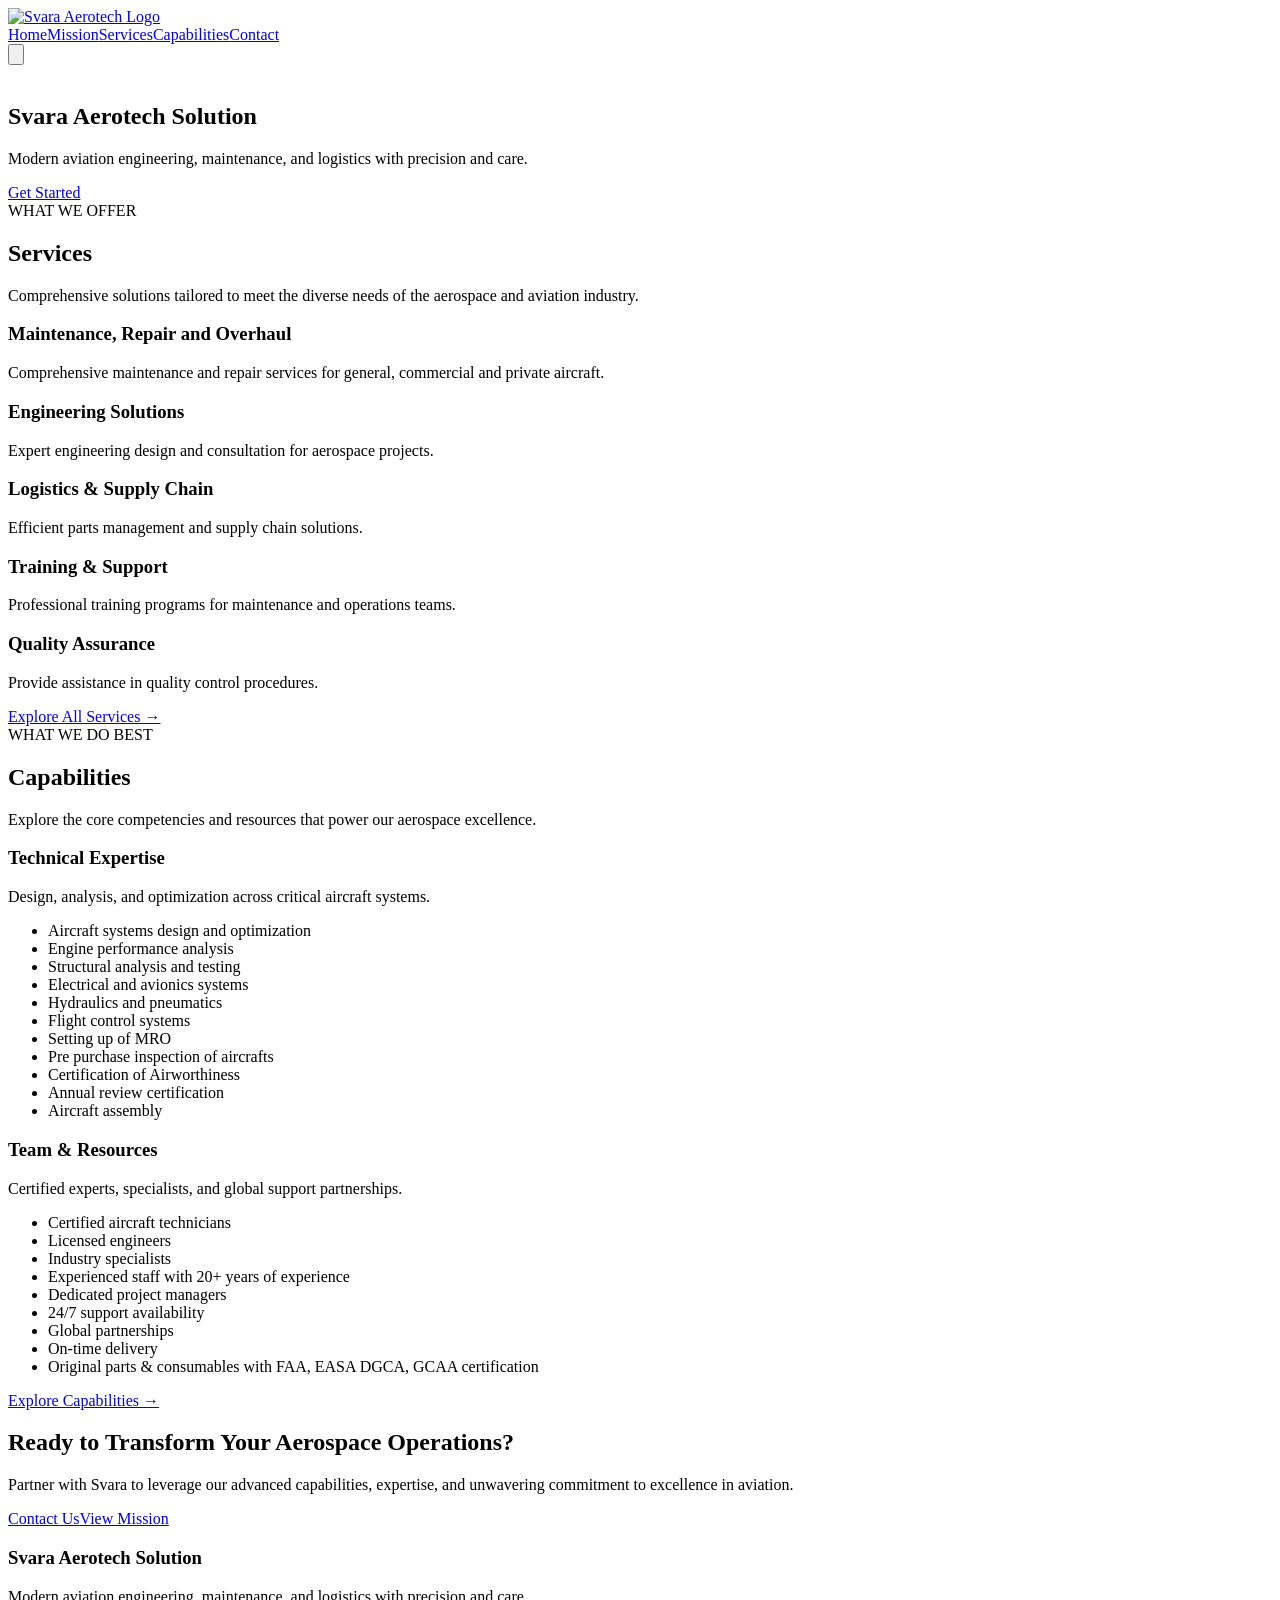
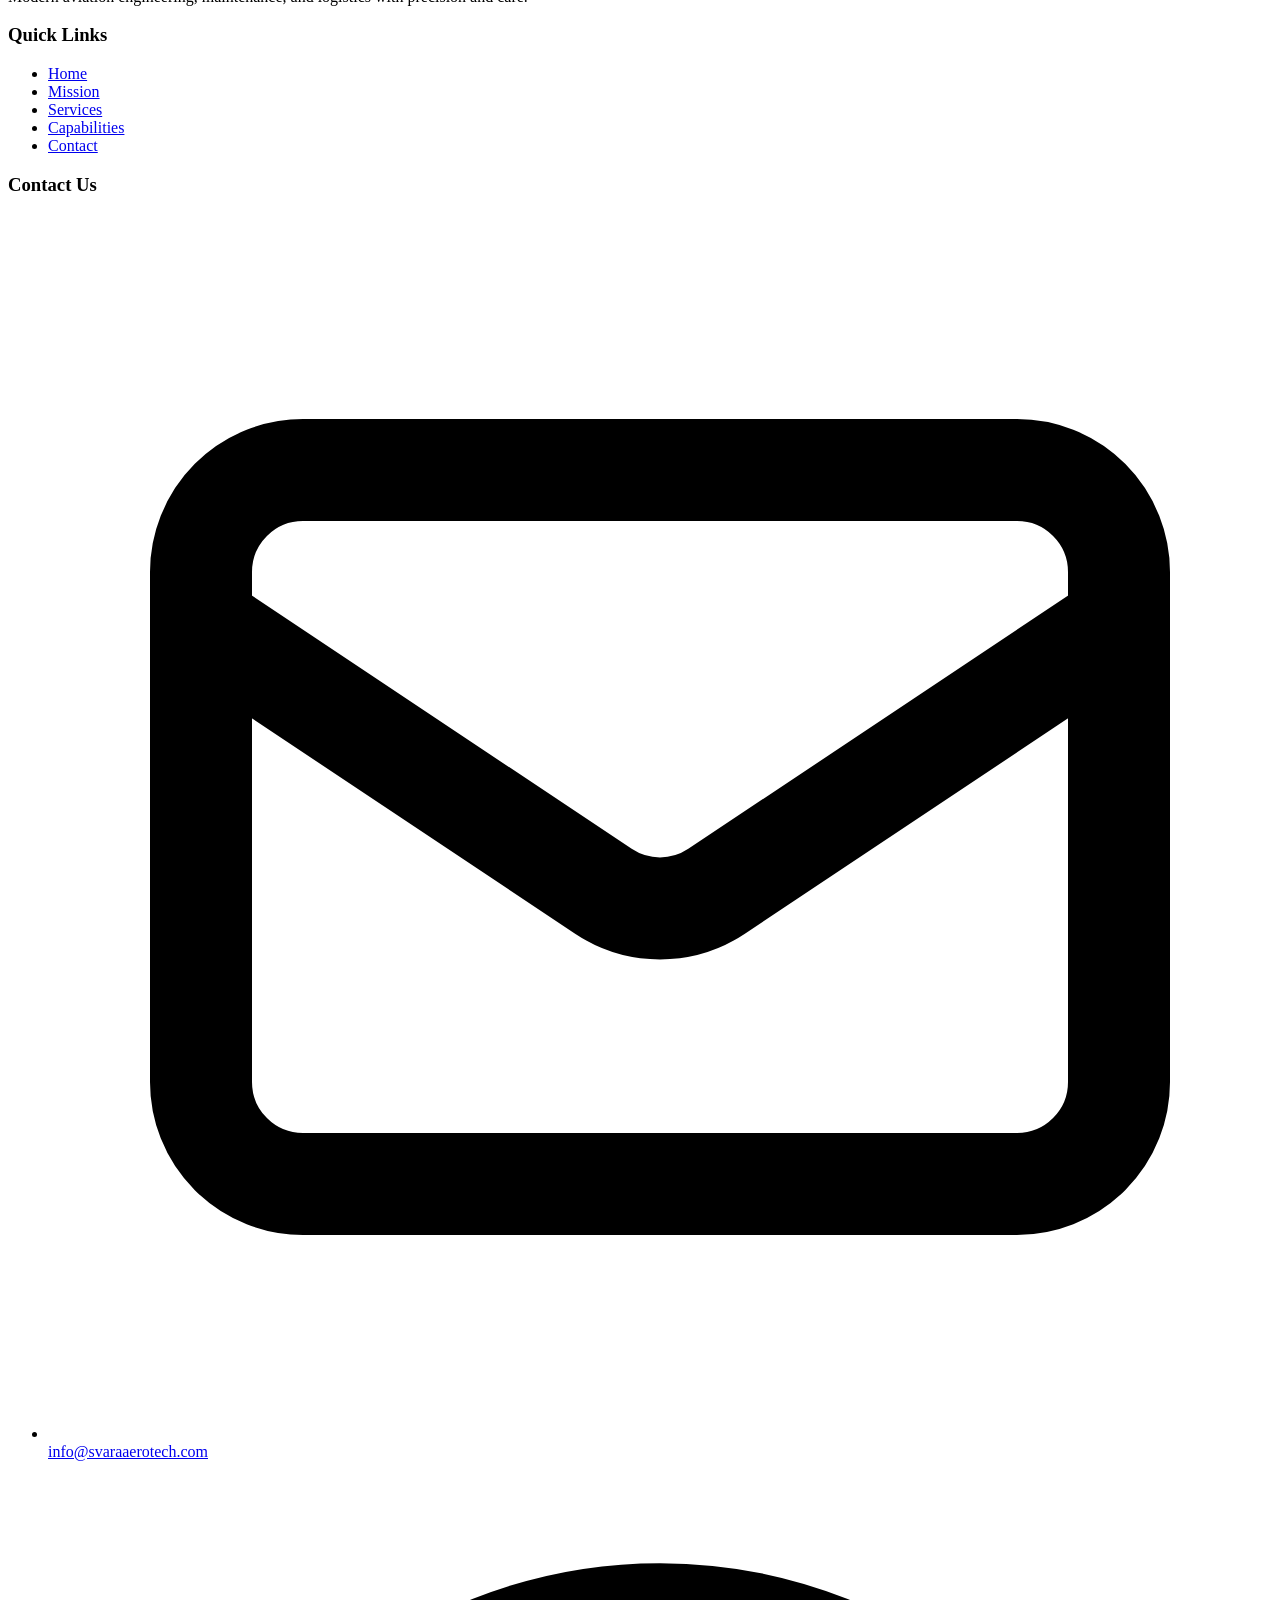
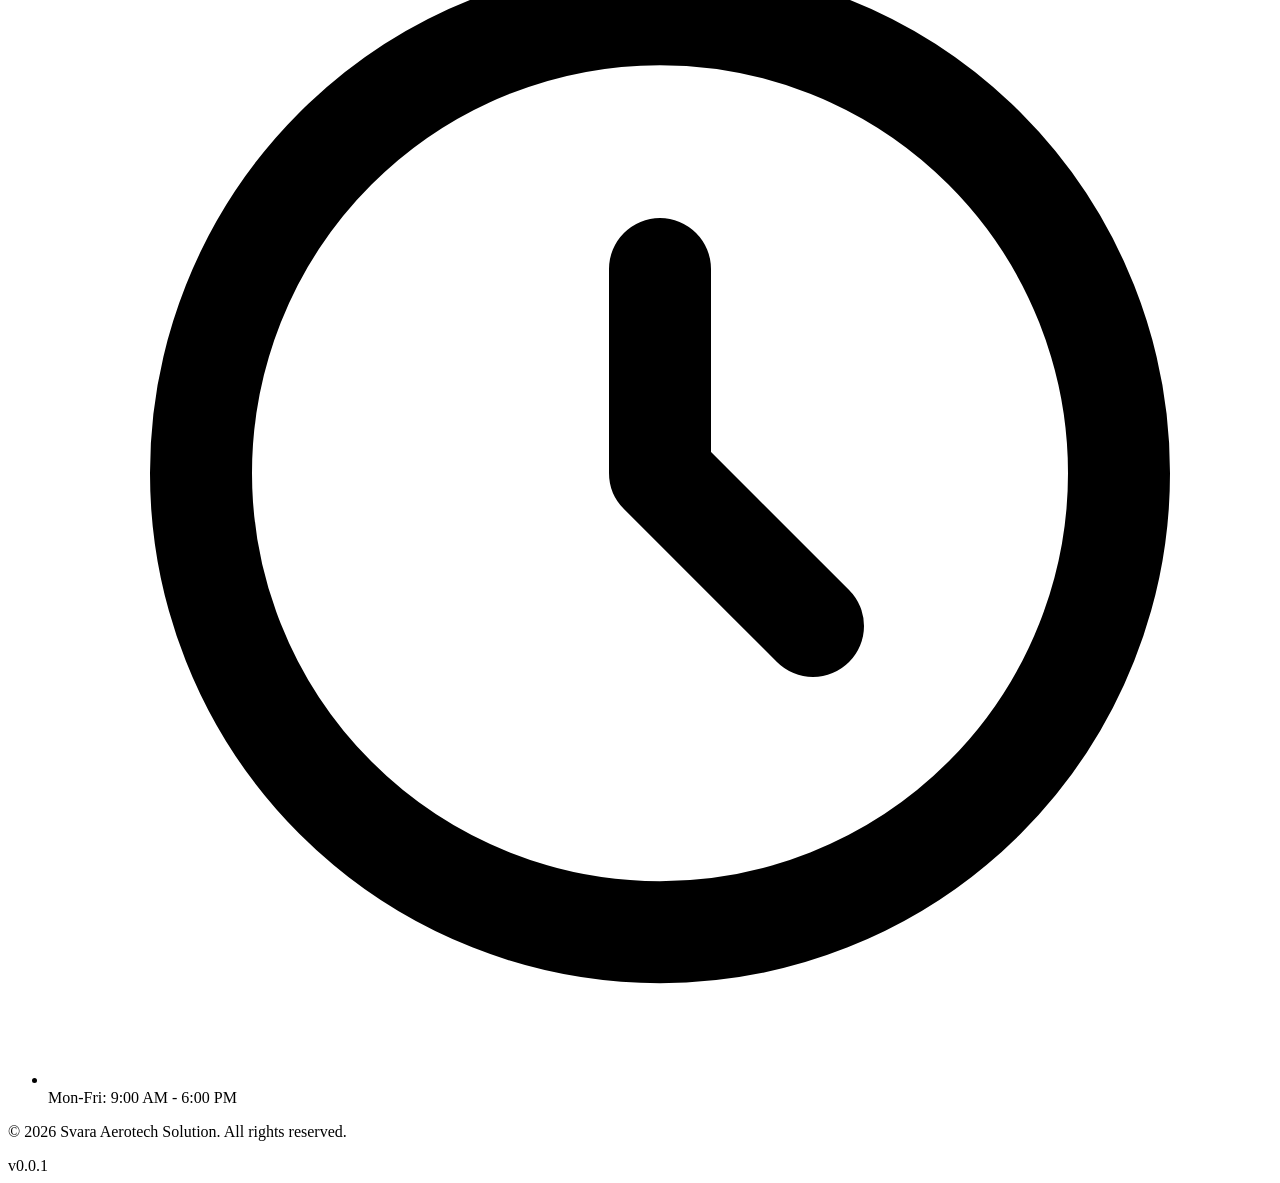
==== index.html @ 9a8b3980 "deploy: anks0801/svara_web@b630173461cbbb5c9ef8d00abec4040778bfcc1d" ====
<!DOCTYPE html><html lang="en"><head><meta charSet="utf-8"/><meta name="viewport" content="width=device-width"/><meta name="twitter:card" content="summary_large_image"/><meta name="twitter:site" content="@svaraaerotech"/><meta name="twitter:creator" content="@svaraaerotech"/><meta property="og:image" content="https://svaraaerotech.com/og-image.jpg"/><meta property="og:image:alt" content="Svara"/><meta property="og:image:type" content="image/jpeg"/><meta property="og:image:width" content="1200"/><meta property="og:image:height" content="630"/><meta property="og:locale" content="en_US"/><meta property="og:site_name" content="Svara"/><link rel="canonical" href="https://anks0801.github.io/svara_preview"/><script type="application/ld+json">{"@context":"https://schema.org","@type":"Organization","name":"Svara Aerotech Solution","url":"https://svaraaerotech.com","logo":"https://svaraaerotech.com/svara-logo.png","description":"Modern aviation engineering, maintenance, and logistics with precision and care.","contactPoint":{"@type":"ContactPoint","telephone":"+1-XXX-XXX-XXXX","contactType":"Customer Service","email":"info@svaraaerotech.com"},"sameAs":["https://twitter.com/svaraaerotech"]}</script><title>Home | Svara</title><meta name="robots" content="index,follow"/><meta name="description" content="Svara Aerotech Solution - Leading provider of aerospace engineering, aircraft maintenance, and aviation consulting services with cutting-edge technology and industry expertise."/><meta property="og:title" content="Svara Aerotech Solution - Aviation Excellence"/><meta property="og:description" content="Premier aerospace engineering, aircraft maintenance, and aviation consulting services"/><meta property="og:url" content="https://anks0801.github.io/svara_preview"/><meta property="og:type" content="website"/><meta name="next-head-count" content="21"/><link rel="preconnect" href="https://fonts.googleapis.com"/><link rel="preconnect" href="https://fonts.gstatic.com" crossorigin="anonymous"/><meta name="mobile-web-app-capable" content="yes"/><meta name="apple-mobile-web-app-capable" content="yes"/><meta name="apple-mobile-web-app-status-bar-style" content="black-translucent"/><meta name="apple-mobile-web-app-title" content="Svara"/><meta http-equiv="X-UA-Compatible" content="IE=edge"/><meta name="referrer" content="strict-origin-when-cross-origin"/><link rel="icon" href="/svara_preview/svara-logo.png"/><link rel="apple-touch-icon" href="/svara_preview/svara-logo.png"/><link rel="preload" href="/svara_preview/_next/static/css/666cf1e58572c8a7.css" as="style"/><link rel="stylesheet" href="/svara_preview/_next/static/css/666cf1e58572c8a7.css" data-n-g=""/><noscript data-n-css=""></noscript><script defer="" nomodule="" src="/svara_preview/_next/static/chunks/polyfills-42372ed130431b0a.js"></script><script src="/svara_preview/_next/static/chunks/webpack-31966f3ae7ce06c6.js" defer=""></script><script src="/svara_preview/_next/static/chunks/framework-64ad27b21261a9ce.js" defer=""></script><script src="/svara_preview/_next/static/chunks/main-b68f53b1f8dc319e.js" defer=""></script><script src="/svara_preview/_next/static/chunks/pages/_app-6527a69a99b6fabe.js" defer=""></script><script src="/svara_preview/_next/static/chunks/664-d254d21a6fe56bff.js" defer=""></script><script src="/svara_preview/_next/static/chunks/pages/index-7c98a8ae121b6920.js" defer=""></script><script src="/svara_preview/_next/static/q83NbOsnLfwP007P_vCr3/_buildManifest.js" defer=""></script><script src="/svara_preview/_next/static/q83NbOsnLfwP007P_vCr3/_ssgManifest.js" defer=""></script></head><body><div id="__next"><header class="bg-white shadow-md sticky top-0 z-50"><nav class="max-w-7xl mx-auto px-4 sm:px-6 lg:px-8"><div class="flex justify-between items-center h-16"><div class="flex-shrink-0 flex items-center gap-3"><a class="flex items-center gap-3 hover:opacity-80 transition" href="/svara_preview"><img src="/svara_preview/svara-logo.png" alt="Svara Aerotech Logo" class="h-16 w-24"/></a></div><div class="hidden md:flex space-x-8"><a class="text-gray-700 hover:text-blue-600 font-medium transition" href="/svara_preview">Home</a><a class="text-gray-700 hover:text-blue-600 font-medium transition" href="/svara_preview/mission">Mission</a><a class="text-gray-700 hover:text-blue-600 font-medium transition" href="/svara_preview/services">Services</a><a class="text-gray-700 hover:text-blue-600 font-medium transition" href="/svara_preview/capabilities">Capabilities</a><a class="text-gray-700 hover:text-blue-600 font-medium transition" href="/svara_preview/contact">Contact</a></div><div class="md:hidden"><button class="inline-flex items-center justify-center p-2 rounded-md text-gray-700 hover:text-blue-600 hover:bg-gray-100 focus:outline-none" aria-expanded="false" aria-label="Toggle menu"><svg class="h-6 w-6" xmlns="http://www.w3.org/2000/svg" fill="none" viewBox="0 0 24 24" stroke="currentColor"><path stroke-linecap="round" stroke-linejoin="round" stroke-width="2" d="M4 6h16M4 12h16M4 18h16"></path></svg></button></div></div></nav></header><main class="bg-white"><section class="relative flex items-center justify-center min-h-[56vh] md:min-h-[48vh] py-16 md:py-24 text-center px-6 bg-gradient-to-b from-blue-900 to-blue-800" aria-label="Welcome to Svara"><div class="absolute inset-0 pointer-events-none"><img src="/svara_preview/airplane-with-wings-engine.jpg" alt="" aria-hidden="true" class="w-full h-full object-cover opacity-8"/><div class="absolute inset-0 bg-gradient-to-b from-blue-900/70 to-blue-800/60"></div></div><div class="relative z-10 max-w-4xl px-4"><h1 class="mt-6 text-4xl sm:text-5xl md:text-6xl font-extrabold text-white leading-tight">Svara Aerotech Solution</h1><p class="mt-4 text-base sm:text-lg md:text-xl text-blue-100/90 max-w-4xl mx-auto">Modern aviation engineering, maintenance, and logistics with precision and care.</p><div class="mt-8"><a class="inline-block bg-white text-blue-600 px-8 py-4 rounded-lg font-bold text-lg hover:bg-blue-50 transition duration-300 shadow-xl hover:shadow-2xl transform hover:scale-105" href="/svara_preview/contact">Get Started</a></div></div></section><section class="py-24 md:py-32 bg-white relative overflow-hidden"><div class="max-w-7xl mx-auto px-4 sm:px-6 lg:px-8"><div class="mb-16 text-center"><div class="inline-block mb-4"><span class="px-4 py-2 bg-blue-500/10 border border-blue-400/30 rounded-full text-blue-700 text-sm font-semibold">WHAT WE OFFER</span></div><h2 class="text-4xl md:text-6xl font-black text-slate-900 mb-6">Services</h2><div class="w-20 h-1 bg-gradient-to-r from-blue-400 to-blue-500 rounded-full mx-auto"></div><p class="text-lg text-slate-600 max-w-3xl mt-6 mx-auto">Comprehensive solutions tailored to meet the diverse needs of the aerospace and aviation industry.</p></div><div class="grid grid-cols-1 md:grid-cols-2 lg:grid-cols-3 gap-6"><div class="relative overflow-hidden rounded-xl border border-blue-100 bg-white shadow-sm hover:shadow-lg hover:border-blue-300 hover:scale-[1.02] transition-all duration-300 p-6"><h3 class="text-xl font-bold text-slate-900 mb-3">Maintenance, Repair and Overhaul</h3><p class="text-slate-700 mb-4">Comprehensive maintenance and repair services for general, commercial and private aircraft.</p></div><div class="relative overflow-hidden rounded-xl border border-blue-100 bg-white shadow-sm hover:shadow-lg hover:border-blue-300 hover:scale-[1.02] transition-all duration-300 p-6"><h3 class="text-xl font-bold text-slate-900 mb-3">Engineering Solutions</h3><p class="text-slate-700 mb-4">Expert engineering design and consultation for aerospace projects.</p></div><div class="relative overflow-hidden rounded-xl border border-blue-100 bg-white shadow-sm hover:shadow-lg hover:border-blue-300 hover:scale-[1.02] transition-all duration-300 p-6"><h3 class="text-xl font-bold text-slate-900 mb-3">Logistics &amp; Supply Chain</h3><p class="text-slate-700 mb-4">Efficient parts management and supply chain solutions.</p></div><div class="relative overflow-hidden rounded-xl border border-blue-100 bg-white shadow-sm hover:shadow-lg hover:border-blue-300 hover:scale-[1.02] transition-all duration-300 p-6"><h3 class="text-xl font-bold text-slate-900 mb-3">Training &amp; Support</h3><p class="text-slate-700 mb-4">Professional training programs for maintenance and operations teams.</p></div><div class="relative overflow-hidden rounded-xl border border-blue-100 bg-white shadow-sm hover:shadow-lg hover:border-blue-300 hover:scale-[1.02] transition-all duration-300 p-6"><h3 class="text-xl font-bold text-slate-900 mb-3">Quality Assurance</h3><p class="text-slate-700 mb-4">Provide assistance in quality control procedures.</p></div></div><div class="text-center mt-16"><a class="inline-flex items-center px-8 py-4 bg-gradient-to-r from-blue-500 to-blue-600 text-white font-bold rounded-lg hover:from-blue-600 hover:to-blue-700 transition duration-300 shadow-lg hover:shadow-blue-500/20" href="/svara_preview/services">Explore All Services →</a></div></div></section><section class="py-24 md:py-32 bg-gray-50 relative overflow-hidden"><div class="max-w-7xl mx-auto px-4 sm:px-6 lg:px-8"><div class="mb-16 text-center"><div class="inline-block mb-4"><span class="px-4 py-2 bg-blue-500/10 border border-blue-400/30 rounded-full text-blue-700 text-sm font-semibold">WHAT WE DO BEST</span></div><h2 class="text-4xl md:text-6xl font-black text-slate-900 mb-6">Capabilities</h2><div class="w-20 h-1 bg-gradient-to-r from-blue-400 to-blue-500 rounded-full mx-auto"></div><p class="text-lg text-slate-600 max-w-3xl mt-6 mx-auto">Explore the core competencies and resources that power our aerospace excellence.</p></div><div class="grid grid-cols-1 md:grid-cols-2 gap-6"><div class="relative overflow-hidden rounded-xl border border-blue-100 bg-white shadow-sm hover:shadow-lg hover:border-blue-300 hover:scale-[1.02] transition-all duration-300 p-6"><div class="flex items-center mb-4"><div><h3 class="text-xl font-bold text-slate-900">Technical Expertise</h3><p class="text-slate-600 text-sm mt-1">Design, analysis, and optimization across critical aircraft systems.</p></div></div><ul class="space-y-2"><li class="flex items-start gap-2 text-slate-600"><span class="mt-1 inline-block w-2.5 h-2.5 bg-blue-600 rounded-full flex-shrink-0"></span><span>Aircraft systems design and optimization</span></li><li class="flex items-start gap-2 text-slate-600"><span class="mt-1 inline-block w-2.5 h-2.5 bg-blue-600 rounded-full flex-shrink-0"></span><span>Engine performance analysis</span></li><li class="flex items-start gap-2 text-slate-600"><span class="mt-1 inline-block w-2.5 h-2.5 bg-blue-600 rounded-full flex-shrink-0"></span><span>Structural analysis and testing</span></li><li class="flex items-start gap-2 text-slate-600"><span class="mt-1 inline-block w-2.5 h-2.5 bg-blue-600 rounded-full flex-shrink-0"></span><span>Electrical and avionics systems</span></li><li class="flex items-start gap-2 text-slate-600"><span class="mt-1 inline-block w-2.5 h-2.5 bg-blue-600 rounded-full flex-shrink-0"></span><span>Hydraulics and pneumatics</span></li><li class="flex items-start gap-2 text-slate-600"><span class="mt-1 inline-block w-2.5 h-2.5 bg-blue-600 rounded-full flex-shrink-0"></span><span>Flight control systems</span></li><li class="flex items-start gap-2 text-slate-600"><span class="mt-1 inline-block w-2.5 h-2.5 bg-blue-600 rounded-full flex-shrink-0"></span><span>Setting up of MRO</span></li><li class="flex items-start gap-2 text-slate-600"><span class="mt-1 inline-block w-2.5 h-2.5 bg-blue-600 rounded-full flex-shrink-0"></span><span>Pre purchase inspection of aircrafts</span></li><li class="flex items-start gap-2 text-slate-600"><span class="mt-1 inline-block w-2.5 h-2.5 bg-blue-600 rounded-full flex-shrink-0"></span><span>Certification of Airworthiness</span></li><li class="flex items-start gap-2 text-slate-600"><span class="mt-1 inline-block w-2.5 h-2.5 bg-blue-600 rounded-full flex-shrink-0"></span><span>Annual review certification</span></li><li class="flex items-start gap-2 text-slate-600"><span class="mt-1 inline-block w-2.5 h-2.5 bg-blue-600 rounded-full flex-shrink-0"></span><span>Aircraft assembly</span></li></ul></div><div class="relative overflow-hidden rounded-xl border border-blue-100 bg-white shadow-sm hover:shadow-lg hover:border-blue-300 hover:scale-[1.02] transition-all duration-300 p-6"><div class="flex items-center mb-4"><div><h3 class="text-xl font-bold text-slate-900">Team &amp; Resources</h3><p class="text-slate-600 text-sm mt-1">Certified experts, specialists, and global support partnerships.</p></div></div><ul class="space-y-2"><li class="flex items-start gap-2 text-slate-600"><span class="mt-1 inline-block w-2.5 h-2.5 bg-blue-600 rounded-full flex-shrink-0"></span><span>Certified aircraft technicians</span></li><li class="flex items-start gap-2 text-slate-600"><span class="mt-1 inline-block w-2.5 h-2.5 bg-blue-600 rounded-full flex-shrink-0"></span><span>Licensed engineers</span></li><li class="flex items-start gap-2 text-slate-600"><span class="mt-1 inline-block w-2.5 h-2.5 bg-blue-600 rounded-full flex-shrink-0"></span><span>Industry specialists</span></li><li class="flex items-start gap-2 text-slate-600"><span class="mt-1 inline-block w-2.5 h-2.5 bg-blue-600 rounded-full flex-shrink-0"></span><span>Experienced staff with 20+ years of experience</span></li><li class="flex items-start gap-2 text-slate-600"><span class="mt-1 inline-block w-2.5 h-2.5 bg-blue-600 rounded-full flex-shrink-0"></span><span>Dedicated project managers</span></li><li class="flex items-start gap-2 text-slate-600"><span class="mt-1 inline-block w-2.5 h-2.5 bg-blue-600 rounded-full flex-shrink-0"></span><span>24/7 support availability</span></li><li class="flex items-start gap-2 text-slate-600"><span class="mt-1 inline-block w-2.5 h-2.5 bg-blue-600 rounded-full flex-shrink-0"></span><span>Global partnerships</span></li><li class="flex items-start gap-2 text-slate-600"><span class="mt-1 inline-block w-2.5 h-2.5 bg-blue-600 rounded-full flex-shrink-0"></span><span>On-time delivery</span></li><li class="flex items-start gap-2 text-slate-600"><span class="mt-1 inline-block w-2.5 h-2.5 bg-blue-600 rounded-full flex-shrink-0"></span><span>Original parts &amp; consumables with FAA, EASA DGCA, GCAA certification</span></li></ul></div></div><div class="text-center mt-16"><a class="inline-flex items-center px-8 py-4 bg-gradient-to-r from-blue-500 to-blue-600 text-white font-bold rounded-lg hover:from-blue-600 hover:to-blue-700 transition duration-300 shadow-lg hover:shadow-blue-500/20" href="/svara_preview/capabilities">Explore Capabilities →</a></div></div></section><section class="py-20 md:py-28 relative overflow-hidden bg-gradient-to-r from-blue-500 via-blue-400 to-blue-600"><div class="absolute inset-0 opacity-10"><div class="absolute top-0 left-0 w-96 h-96 bg-white rounded-full blur-3xl"></div><div class="absolute bottom-0 right-0 w-96 h-96 bg-white rounded-full blur-3xl"></div></div><div class="max-w-5xl mx-auto px-4 sm:px-6 lg:px-8 text-center relative z-10"><h2 class="text-4xl md:text-6xl font-black text-white mb-6">Ready to Transform Your Aerospace Operations?</h2><p class="text-lg md:text-xl text-white/95 mb-12 max-w-3xl mx-auto leading-relaxed">Partner with Svara to leverage our advanced capabilities, expertise, and unwavering commitment to excellence in aviation.</p><div class="flex flex-col sm:flex-row gap-4 justify-center"><a class="inline-block bg-white text-blue-600 px-8 py-4 rounded-lg font-bold text-lg hover:bg-gray-50 transition duration-300 shadow-xl" href="/svara_preview/contact">Contact Us</a><a class="inline-block border-2 border-white text-white px-8 py-4 rounded-lg font-bold text-lg hover:bg-white/10 transition duration-300" href="/svara_preview/mission">View Mission</a></div></div></section></main><footer class="bg-gray-900 text-white"><div class="max-w-7xl mx-auto px-4 sm:px-6 lg:px-8 py-12"><div class="grid grid-cols-1 md:grid-cols-3 gap-8 mb-8"><div><h3 class="text-lg font-bold mb-4">Svara Aerotech Solution</h3><p class="text-gray-400 text-sm mb-4">Modern aviation engineering, maintenance, and logistics with precision and care.</p></div><div><h3 class="text-lg font-bold mb-4">Quick Links</h3><ul class="space-y-2"><li><a class="text-gray-400 hover:text-white transition text-sm" href="/svara_preview">Home</a></li><li><a class="text-gray-400 hover:text-white transition text-sm" href="/svara_preview/mission">Mission</a></li><li><a class="text-gray-400 hover:text-white transition text-sm" href="/svara_preview/services">Services</a></li><li><a class="text-gray-400 hover:text-white transition text-sm" href="/svara_preview/capabilities">Capabilities</a></li><li><a class="text-gray-400 hover:text-white transition text-sm" href="/svara_preview/contact">Contact</a></li></ul></div><div><h3 class="text-lg font-bold mb-4">Contact Us</h3><ul class="space-y-3"><li class="flex items-start gap-2"><svg class="w-5 h-5 text-blue-400 flex-shrink-0 mt-0.5" fill="none" stroke="currentColor" viewBox="0 0 24 24"><path stroke-linecap="round" stroke-linejoin="round" stroke-width="2" d="M3 8l7.89 5.26a2 2 0 002.22 0L21 8M5 19h14a2 2 0 002-2V7a2 2 0 00-2-2H5a2 2 0 00-2 2v10a2 2 0 002 2z"></path></svg><a href="mailto:info@svaraaerotech.com" class="text-gray-400 hover:text-white transition text-sm">info@svaraaerotech.com</a></li><li class="flex items-start gap-2"><svg class="w-5 h-5 text-blue-400 flex-shrink-0 mt-0.5" fill="none" stroke="currentColor" viewBox="0 0 24 24"><path stroke-linecap="round" stroke-linejoin="round" stroke-width="2" d="M12 8v4l3 3m6-3a9 9 0 11-18 0 9 9 0 0118 0z"></path></svg><span class="text-gray-400 text-sm">Mon-Fri: 9:00 AM - 6:00 PM</span></li></ul></div></div><div class="border-t border-gray-800 pt-8"><div class="flex flex-col md:flex-row justify-between items-center text-gray-400 text-sm"><div></div> <p>© <!-- -->2026<!-- --> Svara Aerotech Solution. All rights reserved.</p><span class="mt-2 md:mt-0 text-xs">v0.0.1</span></div></div></div></footer></div><script id="__NEXT_DATA__" type="application/json">{"props":{"pageProps":{}},"page":"/","query":{},"buildId":"q83NbOsnLfwP007P_vCr3","assetPrefix":"/svara_preview","nextExport":true,"autoExport":true,"isFallback":false,"scriptLoader":[]}</script></body></html>
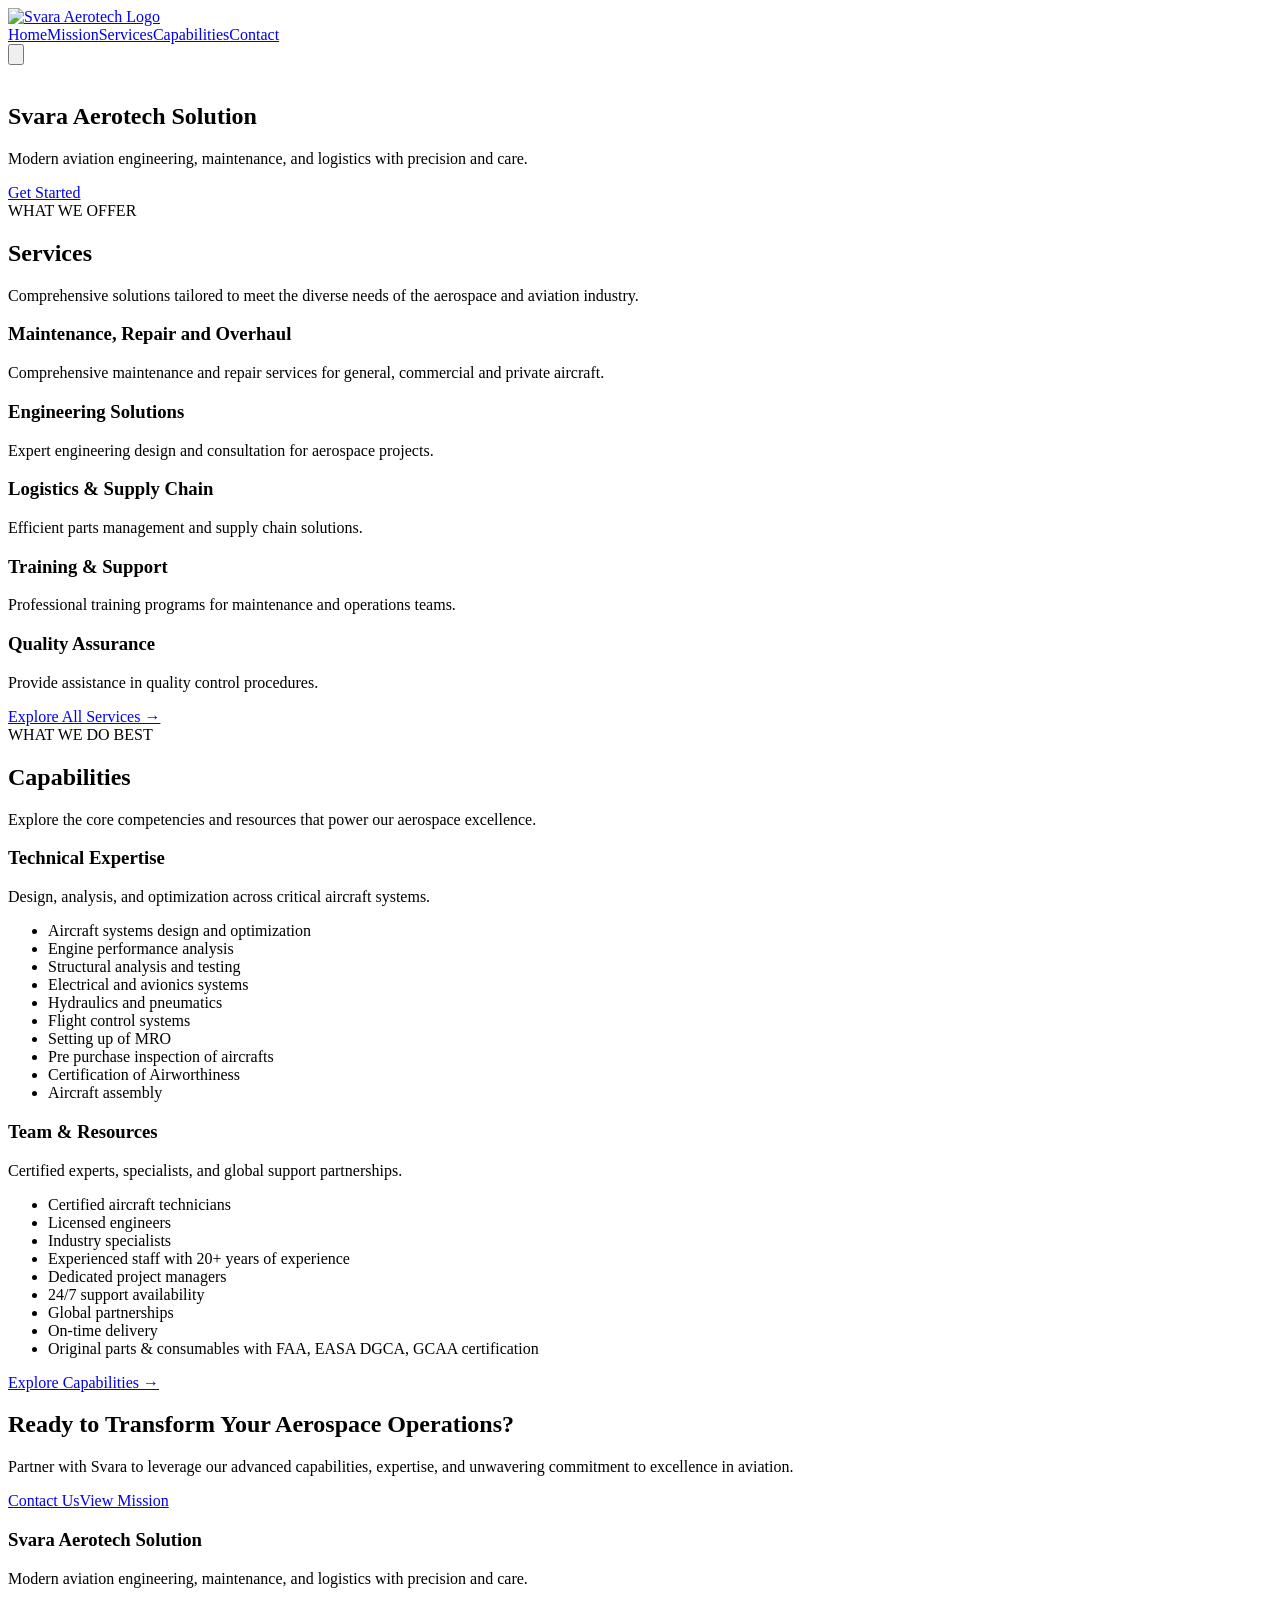
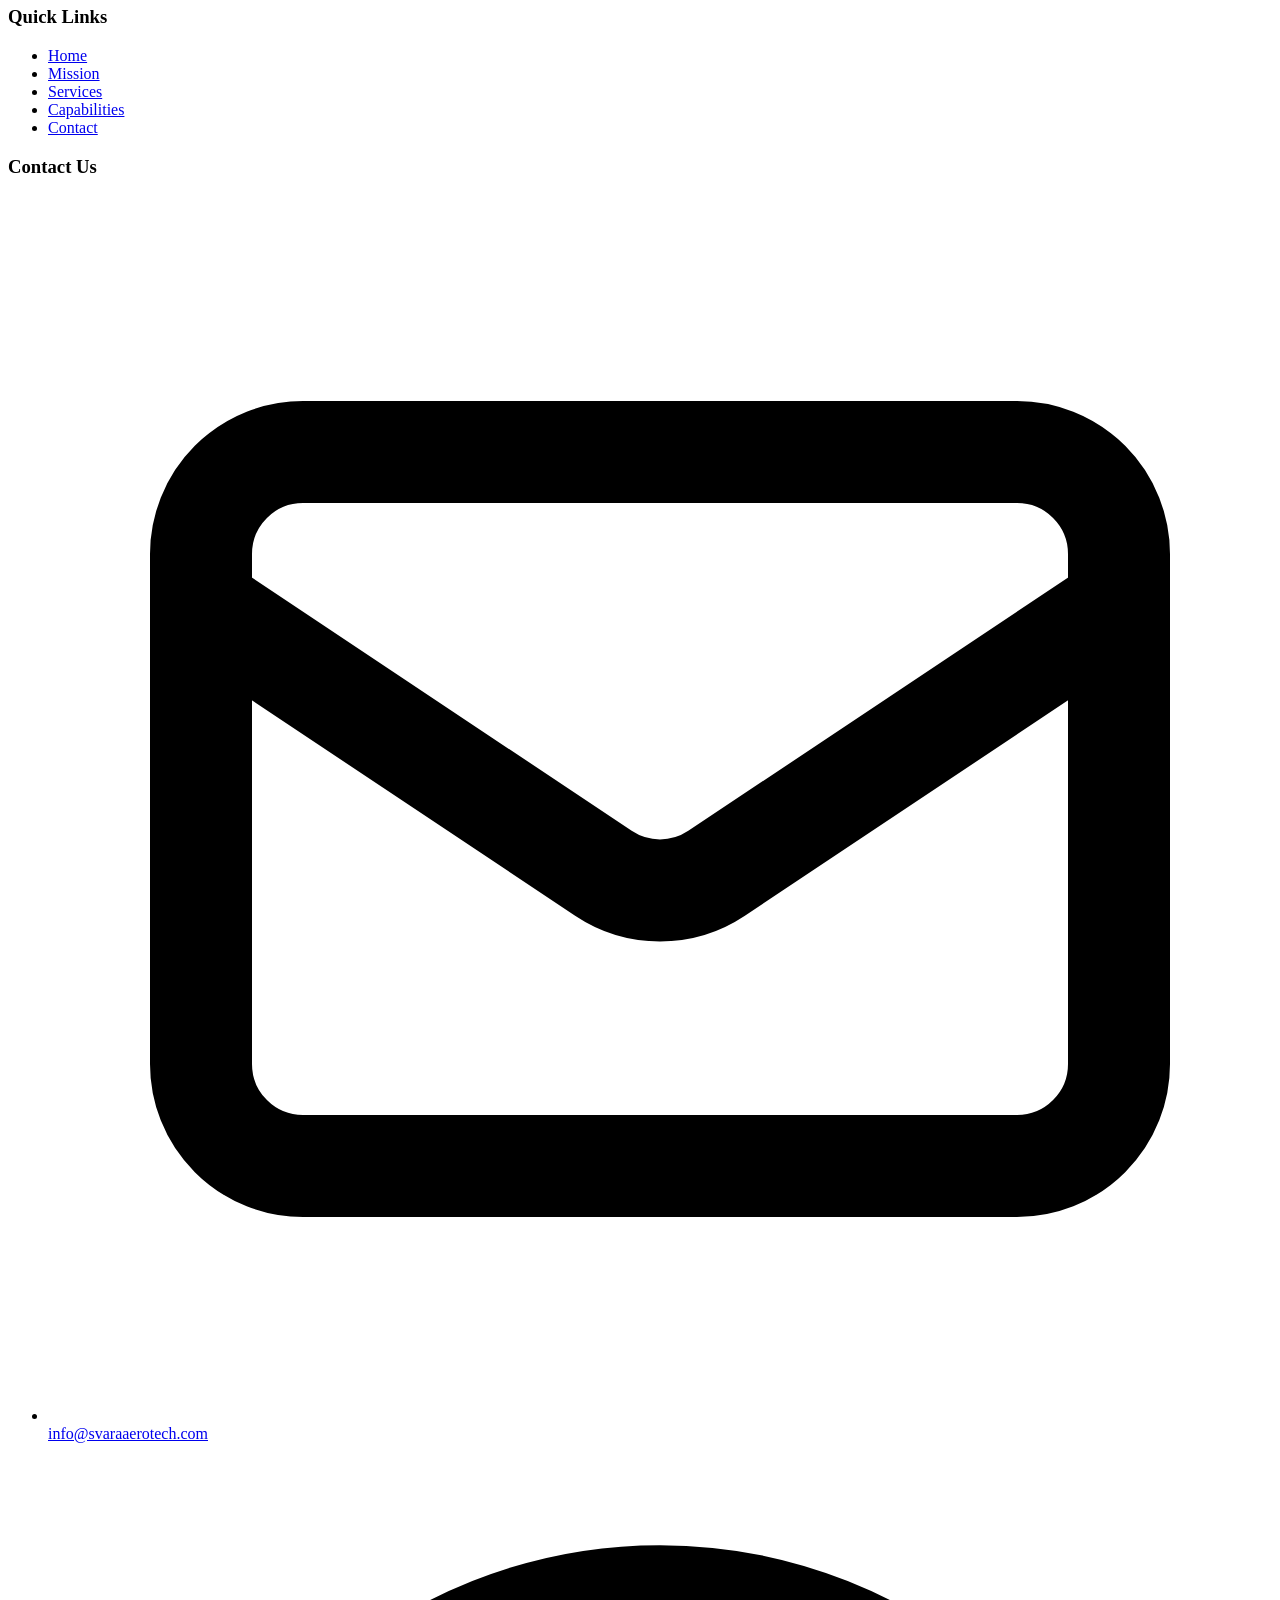
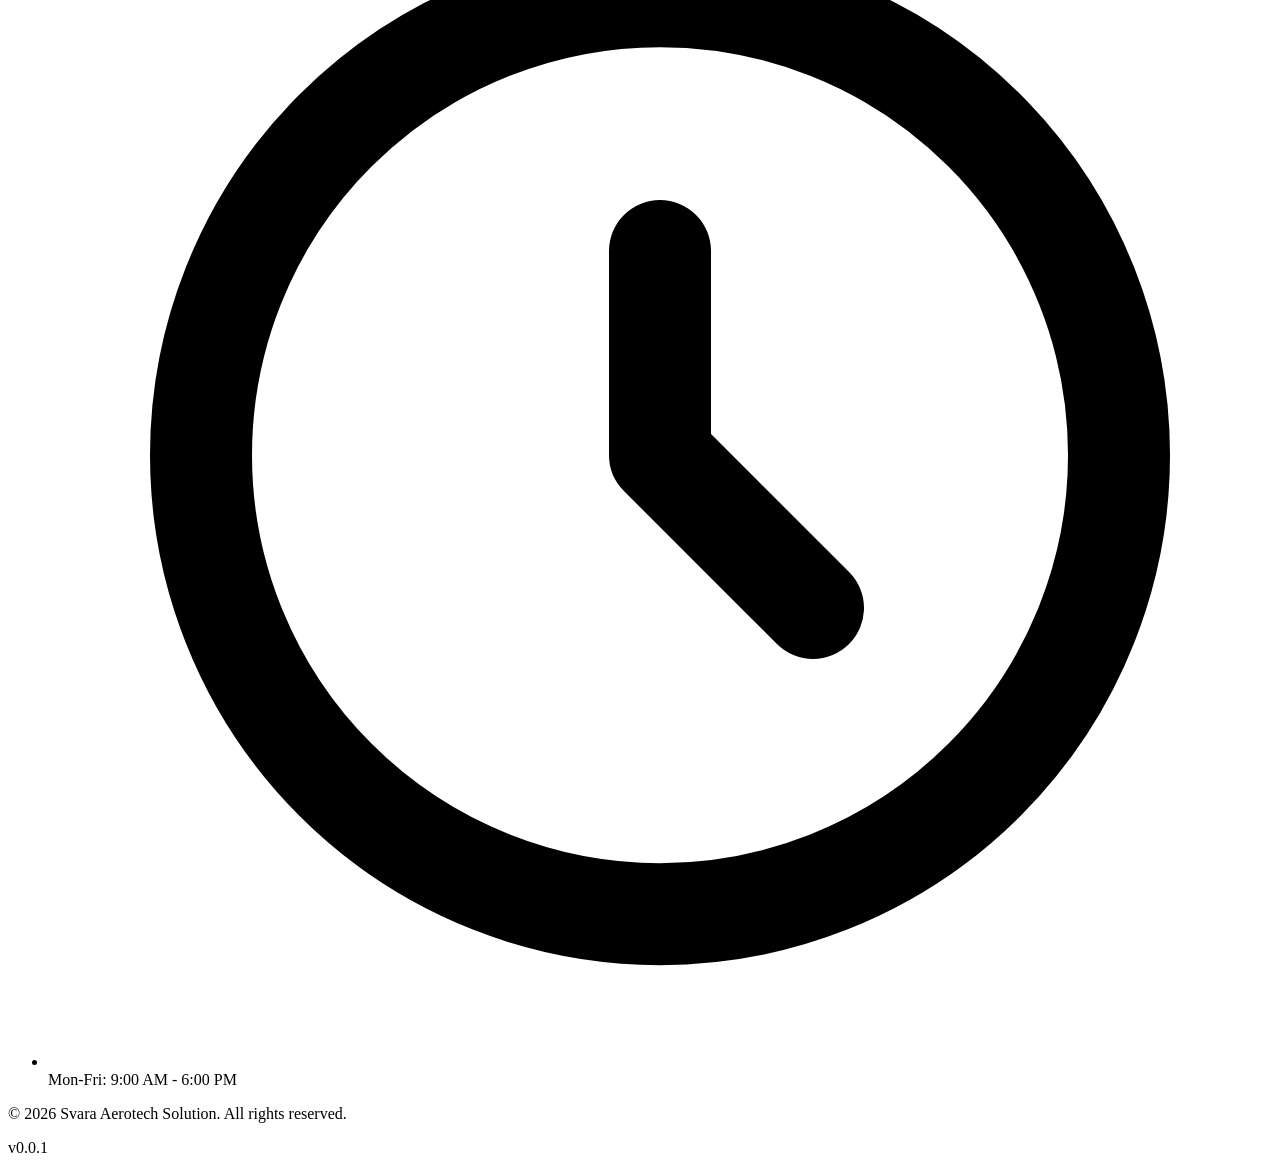
==== commit 71e65ef2: "deploy: anks0801/svara_web@0c5c0bcf2ba0507c77deafae8dd194d1e5f0b0ed" ====
--- a/index.html
+++ b/index.html
@@ -1 +1 @@
-<!DOCTYPE html><html lang="en"><head><meta charSet="utf-8"/><meta name="viewport" content="width=device-width"/><meta name="twitter:card" content="summary_large_image"/><meta name="twitter:site" content="@svaraaerotech"/><meta name="twitter:creator" content="@svaraaerotech"/><meta property="og:image" content="https://svaraaerotech.com/og-image.jpg"/><meta property="og:image:alt" content="Svara"/><meta property="og:image:type" content="image/jpeg"/><meta property="og:image:width" content="1200"/><meta property="og:image:height" content="630"/><meta property="og:locale" content="en_US"/><meta property="og:site_name" content="Svara"/><link rel="canonical" href="https://anks0801.github.io/svara_preview"/><script type="application/ld+json">{"@context":"https://schema.org","@type":"Organization","name":"Svara Aerotech Solution","url":"https://svaraaerotech.com","logo":"https://svaraaerotech.com/svara-logo.png","description":"Modern aviation engineering, maintenance, and logistics with precision and care.","contactPoint":{"@type":"ContactPoint","telephone":"+1-XXX-XXX-XXXX","contactType":"Customer Service","email":"info@svaraaerotech.com"},"sameAs":["https://twitter.com/svaraaerotech"]}</script><title>Home | Svara</title><meta name="robots" content="index,follow"/><meta name="description" content="Svara Aerotech Solution - Leading provider of aerospace engineering, aircraft maintenance, and aviation consulting services with cutting-edge technology and industry expertise."/><meta property="og:title" content="Svara Aerotech Solution - Aviation Excellence"/><meta property="og:description" content="Premier aerospace engineering, aircraft maintenance, and aviation consulting services"/><meta property="og:url" content="https://anks0801.github.io/svara_preview"/><meta property="og:type" content="website"/><meta name="next-head-count" content="21"/><link rel="preconnect" href="https://fonts.googleapis.com"/><link rel="preconnect" href="https://fonts.gstatic.com" crossorigin="anonymous"/><meta name="mobile-web-app-capable" content="yes"/><meta name="apple-mobile-web-app-capable" content="yes"/><meta name="apple-mobile-web-app-status-bar-style" content="black-translucent"/><meta name="apple-mobile-web-app-title" content="Svara"/><meta http-equiv="X-UA-Compatible" content="IE=edge"/><meta name="referrer" content="strict-origin-when-cross-origin"/><link rel="icon" href="/svara_preview/svara-logo.png"/><link rel="apple-touch-icon" href="/svara_preview/svara-logo.png"/><link rel="preload" href="/svara_preview/_next/static/css/666cf1e58572c8a7.css" as="style"/><link rel="stylesheet" href="/svara_preview/_next/static/css/666cf1e58572c8a7.css" data-n-g=""/><noscript data-n-css=""></noscript><script defer="" nomodule="" src="/svara_preview/_next/static/chunks/polyfills-42372ed130431b0a.js"></script><script src="/svara_preview/_next/static/chunks/webpack-31966f3ae7ce06c6.js" defer=""></script><script src="/svara_preview/_next/static/chunks/framework-64ad27b21261a9ce.js" defer=""></script><script src="/svara_preview/_next/static/chunks/main-b68f53b1f8dc319e.js" defer=""></script><script src="/svara_preview/_next/static/chunks/pages/_app-6527a69a99b6fabe.js" defer=""></script><script src="/svara_preview/_next/static/chunks/664-d254d21a6fe56bff.js" defer=""></script><script src="/svara_preview/_next/static/chunks/pages/index-7c98a8ae121b6920.js" defer=""></script><script src="/svara_preview/_next/static/q83NbOsnLfwP007P_vCr3/_buildManifest.js" defer=""></script><script src="/svara_preview/_next/static/q83NbOsnLfwP007P_vCr3/_ssgManifest.js" defer=""></script></head><body><div id="__next"><header class="bg-white shadow-md sticky top-0 z-50"><nav class="max-w-7xl mx-auto px-4 sm:px-6 lg:px-8"><div class="flex justify-between items-center h-16"><div class="flex-shrink-0 flex items-center gap-3"><a class="flex items-center gap-3 hover:opacity-80 transition" href="/svara_preview"><img src="/svara_preview/svara-logo.png" alt="Svara Aerotech Logo" class="h-16 w-24"/></a></div><div class="hidden md:flex space-x-8"><a class="text-gray-700 hover:text-blue-600 font-medium transition" href="/svara_preview">Home</a><a class="text-gray-700 hover:text-blue-600 font-medium transition" href="/svara_preview/mission">Mission</a><a class="text-gray-700 hover:text-blue-600 font-medium transition" href="/svara_preview/services">Services</a><a class="text-gray-700 hover:text-blue-600 font-medium transition" href="/svara_preview/capabilities">Capabilities</a><a class="text-gray-700 hover:text-blue-600 font-medium transition" href="/svara_preview/contact">Contact</a></div><div class="md:hidden"><button class="inline-flex items-center justify-center p-2 rounded-md text-gray-700 hover:text-blue-600 hover:bg-gray-100 focus:outline-none" aria-expanded="false" aria-label="Toggle menu"><svg class="h-6 w-6" xmlns="http://www.w3.org/2000/svg" fill="none" viewBox="0 0 24 24" stroke="currentColor"><path stroke-linecap="round" stroke-linejoin="round" stroke-width="2" d="M4 6h16M4 12h16M4 18h16"></path></svg></button></div></div></nav></header><main class="bg-white"><section class="relative flex items-center justify-center min-h-[56vh] md:min-h-[48vh] py-16 md:py-24 text-center px-6 bg-gradient-to-b from-blue-900 to-blue-800" aria-label="Welcome to Svara"><div class="absolute inset-0 pointer-events-none"><img src="/svara_preview/airplane-with-wings-engine.jpg" alt="" aria-hidden="true" class="w-full h-full object-cover opacity-8"/><div class="absolute inset-0 bg-gradient-to-b from-blue-900/70 to-blue-800/60"></div></div><div class="relative z-10 max-w-4xl px-4"><h1 class="mt-6 text-4xl sm:text-5xl md:text-6xl font-extrabold text-white leading-tight">Svara Aerotech Solution</h1><p class="mt-4 text-base sm:text-lg md:text-xl text-blue-100/90 max-w-4xl mx-auto">Modern aviation engineering, maintenance, and logistics with precision and care.</p><div class="mt-8"><a class="inline-block bg-white text-blue-600 px-8 py-4 rounded-lg font-bold text-lg hover:bg-blue-50 transition duration-300 shadow-xl hover:shadow-2xl transform hover:scale-105" href="/svara_preview/contact">Get Started</a></div></div></section><section class="py-24 md:py-32 bg-white relative overflow-hidden"><div class="max-w-7xl mx-auto px-4 sm:px-6 lg:px-8"><div class="mb-16 text-center"><div class="inline-block mb-4"><span class="px-4 py-2 bg-blue-500/10 border border-blue-400/30 rounded-full text-blue-700 text-sm font-semibold">WHAT WE OFFER</span></div><h2 class="text-4xl md:text-6xl font-black text-slate-900 mb-6">Services</h2><div class="w-20 h-1 bg-gradient-to-r from-blue-400 to-blue-500 rounded-full mx-auto"></div><p class="text-lg text-slate-600 max-w-3xl mt-6 mx-auto">Comprehensive solutions tailored to meet the diverse needs of the aerospace and aviation industry.</p></div><div class="grid grid-cols-1 md:grid-cols-2 lg:grid-cols-3 gap-6"><div class="relative overflow-hidden rounded-xl border border-blue-100 bg-white shadow-sm hover:shadow-lg hover:border-blue-300 hover:scale-[1.02] transition-all duration-300 p-6"><h3 class="text-xl font-bold text-slate-900 mb-3">Maintenance, Repair and Overhaul</h3><p class="text-slate-700 mb-4">Comprehensive maintenance and repair services for general, commercial and private aircraft.</p></div><div class="relative overflow-hidden rounded-xl border border-blue-100 bg-white shadow-sm hover:shadow-lg hover:border-blue-300 hover:scale-[1.02] transition-all duration-300 p-6"><h3 class="text-xl font-bold text-slate-900 mb-3">Engineering Solutions</h3><p class="text-slate-700 mb-4">Expert engineering design and consultation for aerospace projects.</p></div><div class="relative overflow-hidden rounded-xl border border-blue-100 bg-white shadow-sm hover:shadow-lg hover:border-blue-300 hover:scale-[1.02] transition-all duration-300 p-6"><h3 class="text-xl font-bold text-slate-900 mb-3">Logistics &amp; Supply Chain</h3><p class="text-slate-700 mb-4">Efficient parts management and supply chain solutions.</p></div><div class="relative overflow-hidden rounded-xl border border-blue-100 bg-white shadow-sm hover:shadow-lg hover:border-blue-300 hover:scale-[1.02] transition-all duration-300 p-6"><h3 class="text-xl font-bold text-slate-900 mb-3">Training &amp; Support</h3><p class="text-slate-700 mb-4">Professional training programs for maintenance and operations teams.</p></div><div class="relative overflow-hidden rounded-xl border border-blue-100 bg-white shadow-sm hover:shadow-lg hover:border-blue-300 hover:scale-[1.02] transition-all duration-300 p-6"><h3 class="text-xl font-bold text-slate-900 mb-3">Quality Assurance</h3><p class="text-slate-700 mb-4">Provide assistance in quality control procedures.</p></div></div><div class="text-center mt-16"><a class="inline-flex items-center px-8 py-4 bg-gradient-to-r from-blue-500 to-blue-600 text-white font-bold rounded-lg hover:from-blue-600 hover:to-blue-700 transition duration-300 shadow-lg hover:shadow-blue-500/20" href="/svara_preview/services">Explore All Services →</a></div></div></section><section class="py-24 md:py-32 bg-gray-50 relative overflow-hidden"><div class="max-w-7xl mx-auto px-4 sm:px-6 lg:px-8"><div class="mb-16 text-center"><div class="inline-block mb-4"><span class="px-4 py-2 bg-blue-500/10 border border-blue-400/30 rounded-full text-blue-700 text-sm font-semibold">WHAT WE DO BEST</span></div><h2 class="text-4xl md:text-6xl font-black text-slate-900 mb-6">Capabilities</h2><div class="w-20 h-1 bg-gradient-to-r from-blue-400 to-blue-500 rounded-full mx-auto"></div><p class="text-lg text-slate-600 max-w-3xl mt-6 mx-auto">Explore the core competencies and resources that power our aerospace excellence.</p></div><div class="grid grid-cols-1 md:grid-cols-2 gap-6"><div class="relative overflow-hidden rounded-xl border border-blue-100 bg-white shadow-sm hover:shadow-lg hover:border-blue-300 hover:scale-[1.02] transition-all duration-300 p-6"><div class="flex items-center mb-4"><div><h3 class="text-xl font-bold text-slate-900">Technical Expertise</h3><p class="text-slate-600 text-sm mt-1">Design, analysis, and optimization across critical aircraft systems.</p></div></div><ul class="space-y-2"><li class="flex items-start gap-2 text-slate-600"><span class="mt-1 inline-block w-2.5 h-2.5 bg-blue-600 rounded-full flex-shrink-0"></span><span>Aircraft systems design and optimization</span></li><li class="flex items-start gap-2 text-slate-600"><span class="mt-1 inline-block w-2.5 h-2.5 bg-blue-600 rounded-full flex-shrink-0"></span><span>Engine performance analysis</span></li><li class="flex items-start gap-2 text-slate-600"><span class="mt-1 inline-block w-2.5 h-2.5 bg-blue-600 rounded-full flex-shrink-0"></span><span>Structural analysis and testing</span></li><li class="flex items-start gap-2 text-slate-600"><span class="mt-1 inline-block w-2.5 h-2.5 bg-blue-600 rounded-full flex-shrink-0"></span><span>Electrical and avionics systems</span></li><li class="flex items-start gap-2 text-slate-600"><span class="mt-1 inline-block w-2.5 h-2.5 bg-blue-600 rounded-full flex-shrink-0"></span><span>Hydraulics and pneumatics</span></li><li class="flex items-start gap-2 text-slate-600"><span class="mt-1 inline-block w-2.5 h-2.5 bg-blue-600 rounded-full flex-shrink-0"></span><span>Flight control systems</span></li><li class="flex items-start gap-2 text-slate-600"><span class="mt-1 inline-block w-2.5 h-2.5 bg-blue-600 rounded-full flex-shrink-0"></span><span>Setting up of MRO</span></li><li class="flex items-start gap-2 text-slate-600"><span class="mt-1 inline-block w-2.5 h-2.5 bg-blue-600 rounded-full flex-shrink-0"></span><span>Pre purchase inspection of aircrafts</span></li><li class="flex items-start gap-2 text-slate-600"><span class="mt-1 inline-block w-2.5 h-2.5 bg-blue-600 rounded-full flex-shrink-0"></span><span>Certification of Airworthiness</span></li><li class="flex items-start gap-2 text-slate-600"><span class="mt-1 inline-block w-2.5 h-2.5 bg-blue-600 rounded-full flex-shrink-0"></span><span>Annual review certification</span></li><li class="flex items-start gap-2 text-slate-600"><span class="mt-1 inline-block w-2.5 h-2.5 bg-blue-600 rounded-full flex-shrink-0"></span><span>Aircraft assembly</span></li></ul></div><div class="relative overflow-hidden rounded-xl border border-blue-100 bg-white shadow-sm hover:shadow-lg hover:border-blue-300 hover:scale-[1.02] transition-all duration-300 p-6"><div class="flex items-center mb-4"><div><h3 class="text-xl font-bold text-slate-900">Team &amp; Resources</h3><p class="text-slate-600 text-sm mt-1">Certified experts, specialists, and global support partnerships.</p></div></div><ul class="space-y-2"><li class="flex items-start gap-2 text-slate-600"><span class="mt-1 inline-block w-2.5 h-2.5 bg-blue-600 rounded-full flex-shrink-0"></span><span>Certified aircraft technicians</span></li><li class="flex items-start gap-2 text-slate-600"><span class="mt-1 inline-block w-2.5 h-2.5 bg-blue-600 rounded-full flex-shrink-0"></span><span>Licensed engineers</span></li><li class="flex items-start gap-2 text-slate-600"><span class="mt-1 inline-block w-2.5 h-2.5 bg-blue-600 rounded-full flex-shrink-0"></span><span>Industry specialists</span></li><li class="flex items-start gap-2 text-slate-600"><span class="mt-1 inline-block w-2.5 h-2.5 bg-blue-600 rounded-full flex-shrink-0"></span><span>Experienced staff with 20+ years of experience</span></li><li class="flex items-start gap-2 text-slate-600"><span class="mt-1 inline-block w-2.5 h-2.5 bg-blue-600 rounded-full flex-shrink-0"></span><span>Dedicated project managers</span></li><li class="flex items-start gap-2 text-slate-600"><span class="mt-1 inline-block w-2.5 h-2.5 bg-blue-600 rounded-full flex-shrink-0"></span><span>24/7 support availability</span></li><li class="flex items-start gap-2 text-slate-600"><span class="mt-1 inline-block w-2.5 h-2.5 bg-blue-600 rounded-full flex-shrink-0"></span><span>Global partnerships</span></li><li class="flex items-start gap-2 text-slate-600"><span class="mt-1 inline-block w-2.5 h-2.5 bg-blue-600 rounded-full flex-shrink-0"></span><span>On-time delivery</span></li><li class="flex items-start gap-2 text-slate-600"><span class="mt-1 inline-block w-2.5 h-2.5 bg-blue-600 rounded-full flex-shrink-0"></span><span>Original parts &amp; consumables with FAA, EASA DGCA, GCAA certification</span></li></ul></div></div><div class="text-center mt-16"><a class="inline-flex items-center px-8 py-4 bg-gradient-to-r from-blue-500 to-blue-600 text-white font-bold rounded-lg hover:from-blue-600 hover:to-blue-700 transition duration-300 shadow-lg hover:shadow-blue-500/20" href="/svara_preview/capabilities">Explore Capabilities →</a></div></div></section><section class="py-20 md:py-28 relative overflow-hidden bg-gradient-to-r from-blue-500 via-blue-400 to-blue-600"><div class="absolute inset-0 opacity-10"><div class="absolute top-0 left-0 w-96 h-96 bg-white rounded-full blur-3xl"></div><div class="absolute bottom-0 right-0 w-96 h-96 bg-white rounded-full blur-3xl"></div></div><div class="max-w-5xl mx-auto px-4 sm:px-6 lg:px-8 text-center relative z-10"><h2 class="text-4xl md:text-6xl font-black text-white mb-6">Ready to Transform Your Aerospace Operations?</h2><p class="text-lg md:text-xl text-white/95 mb-12 max-w-3xl mx-auto leading-relaxed">Partner with Svara to leverage our advanced capabilities, expertise, and unwavering commitment to excellence in aviation.</p><div class="flex flex-col sm:flex-row gap-4 justify-center"><a class="inline-block bg-white text-blue-600 px-8 py-4 rounded-lg font-bold text-lg hover:bg-gray-50 transition duration-300 shadow-xl" href="/svara_preview/contact">Contact Us</a><a class="inline-block border-2 border-white text-white px-8 py-4 rounded-lg font-bold text-lg hover:bg-white/10 transition duration-300" href="/svara_preview/mission">View Mission</a></div></div></section></main><footer class="bg-gray-900 text-white"><div class="max-w-7xl mx-auto px-4 sm:px-6 lg:px-8 py-12"><div class="grid grid-cols-1 md:grid-cols-3 gap-8 mb-8"><div><h3 class="text-lg font-bold mb-4">Svara Aerotech Solution</h3><p class="text-gray-400 text-sm mb-4">Modern aviation engineering, maintenance, and logistics with precision and care.</p></div><div><h3 class="text-lg font-bold mb-4">Quick Links</h3><ul class="space-y-2"><li><a class="text-gray-400 hover:text-white transition text-sm" href="/svara_preview">Home</a></li><li><a class="text-gray-400 hover:text-white transition text-sm" href="/svara_preview/mission">Mission</a></li><li><a class="text-gray-400 hover:text-white transition text-sm" href="/svara_preview/services">Services</a></li><li><a class="text-gray-400 hover:text-white transition text-sm" href="/svara_preview/capabilities">Capabilities</a></li><li><a class="text-gray-400 hover:text-white transition text-sm" href="/svara_preview/contact">Contact</a></li></ul></div><div><h3 class="text-lg font-bold mb-4">Contact Us</h3><ul class="space-y-3"><li class="flex items-start gap-2"><svg class="w-5 h-5 text-blue-400 flex-shrink-0 mt-0.5" fill="none" stroke="currentColor" viewBox="0 0 24 24"><path stroke-linecap="round" stroke-linejoin="round" stroke-width="2" d="M3 8l7.89 5.26a2 2 0 002.22 0L21 8M5 19h14a2 2 0 002-2V7a2 2 0 00-2-2H5a2 2 0 00-2 2v10a2 2 0 002 2z"></path></svg><a href="mailto:info@svaraaerotech.com" class="text-gray-400 hover:text-white transition text-sm">info@svaraaerotech.com</a></li><li class="flex items-start gap-2"><svg class="w-5 h-5 text-blue-400 flex-shrink-0 mt-0.5" fill="none" stroke="currentColor" viewBox="0 0 24 24"><path stroke-linecap="round" stroke-linejoin="round" stroke-width="2" d="M12 8v4l3 3m6-3a9 9 0 11-18 0 9 9 0 0118 0z"></path></svg><span class="text-gray-400 text-sm">Mon-Fri: 9:00 AM - 6:00 PM</span></li></ul></div></div><div class="border-t border-gray-800 pt-8"><div class="flex flex-col md:flex-row justify-between items-center text-gray-400 text-sm"><div></div> <p>© <!-- -->2026<!-- --> Svara Aerotech Solution. All rights reserved.</p><span class="mt-2 md:mt-0 text-xs">v0.0.1</span></div></div></div></footer></div><script id="__NEXT_DATA__" type="application/json">{"props":{"pageProps":{}},"page":"/","query":{},"buildId":"q83NbOsnLfwP007P_vCr3","assetPrefix":"/svara_preview","nextExport":true,"autoExport":true,"isFallback":false,"scriptLoader":[]}</script></body></html>+<!DOCTYPE html><html lang="en"><head><meta charSet="utf-8"/><meta name="viewport" content="width=device-width"/><meta name="twitter:card" content="summary_large_image"/><meta name="twitter:site" content="@svaraaerotech"/><meta name="twitter:creator" content="@svaraaerotech"/><meta property="og:image" content="https://svaraaerotech.com/og-image.jpg"/><meta property="og:image:alt" content="Svara"/><meta property="og:image:type" content="image/jpeg"/><meta property="og:image:width" content="1200"/><meta property="og:image:height" content="630"/><meta property="og:locale" content="en_US"/><meta property="og:site_name" content="Svara"/><link rel="canonical" href="https://anks0801.github.io/svara_preview"/><script type="application/ld+json">{"@context":"https://schema.org","@type":"Organization","name":"Svara Aerotech Solution","url":"https://svaraaerotech.com","logo":"https://svaraaerotech.com/svara-logo.png","description":"Modern aviation engineering, maintenance, and logistics with precision and care.","contactPoint":{"@type":"ContactPoint","telephone":"+1-XXX-XXX-XXXX","contactType":"Customer Service","email":"info@svaraaerotech.com"},"sameAs":["https://twitter.com/svaraaerotech"]}</script><title>Home | Svara</title><meta name="robots" content="index,follow"/><meta name="description" content="Svara Aerotech Solution - Leading provider of aerospace engineering, aircraft maintenance, and aviation consulting services with cutting-edge technology and industry expertise."/><meta property="og:title" content="Svara Aerotech Solution - Aviation Excellence"/><meta property="og:description" content="Premier aerospace engineering, aircraft maintenance, and aviation consulting services"/><meta property="og:url" content="https://anks0801.github.io/svara_preview"/><meta property="og:type" content="website"/><meta name="next-head-count" content="21"/><link rel="preconnect" href="https://fonts.googleapis.com"/><link rel="preconnect" href="https://fonts.gstatic.com" crossorigin="anonymous"/><meta name="mobile-web-app-capable" content="yes"/><meta name="apple-mobile-web-app-capable" content="yes"/><meta name="apple-mobile-web-app-status-bar-style" content="black-translucent"/><meta name="apple-mobile-web-app-title" content="Svara"/><meta http-equiv="X-UA-Compatible" content="IE=edge"/><meta name="referrer" content="strict-origin-when-cross-origin"/><link rel="icon" href="/svara_preview/svara-logo.png"/><link rel="apple-touch-icon" href="/svara_preview/svara-logo.png"/><link rel="preload" href="/svara_preview/_next/static/css/666cf1e58572c8a7.css" as="style"/><link rel="stylesheet" href="/svara_preview/_next/static/css/666cf1e58572c8a7.css" data-n-g=""/><noscript data-n-css=""></noscript><script defer="" nomodule="" src="/svara_preview/_next/static/chunks/polyfills-42372ed130431b0a.js"></script><script src="/svara_preview/_next/static/chunks/webpack-31966f3ae7ce06c6.js" defer=""></script><script src="/svara_preview/_next/static/chunks/framework-64ad27b21261a9ce.js" defer=""></script><script src="/svara_preview/_next/static/chunks/main-b68f53b1f8dc319e.js" defer=""></script><script src="/svara_preview/_next/static/chunks/pages/_app-6527a69a99b6fabe.js" defer=""></script><script src="/svara_preview/_next/static/chunks/664-d254d21a6fe56bff.js" defer=""></script><script src="/svara_preview/_next/static/chunks/pages/index-86b9f54b4acec4bf.js" defer=""></script><script src="/svara_preview/_next/static/lOC7uINK7Outc-s6eLmPS/_buildManifest.js" defer=""></script><script src="/svara_preview/_next/static/lOC7uINK7Outc-s6eLmPS/_ssgManifest.js" defer=""></script></head><body><div id="__next"><header class="bg-white shadow-md sticky top-0 z-50"><nav class="max-w-7xl mx-auto px-4 sm:px-6 lg:px-8"><div class="flex justify-between items-center h-16"><div class="flex-shrink-0 flex items-center gap-3"><a class="flex items-center gap-3 hover:opacity-80 transition" href="/svara_preview"><img src="/svara_preview/svara-logo.png" alt="Svara Aerotech Logo" class="h-16 w-24"/></a></div><div class="hidden md:flex space-x-8"><a class="text-gray-700 hover:text-blue-600 font-medium transition" href="/svara_preview">Home</a><a class="text-gray-700 hover:text-blue-600 font-medium transition" href="/svara_preview/mission">Mission</a><a class="text-gray-700 hover:text-blue-600 font-medium transition" href="/svara_preview/services">Services</a><a class="text-gray-700 hover:text-blue-600 font-medium transition" href="/svara_preview/capabilities">Capabilities</a><a class="text-gray-700 hover:text-blue-600 font-medium transition" href="/svara_preview/contact">Contact</a></div><div class="md:hidden"><button class="inline-flex items-center justify-center p-2 rounded-md text-gray-700 hover:text-blue-600 hover:bg-gray-100 focus:outline-none" aria-expanded="false" aria-label="Toggle menu"><svg class="h-6 w-6" xmlns="http://www.w3.org/2000/svg" fill="none" viewBox="0 0 24 24" stroke="currentColor"><path stroke-linecap="round" stroke-linejoin="round" stroke-width="2" d="M4 6h16M4 12h16M4 18h16"></path></svg></button></div></div></nav></header><main class="bg-white"><section class="relative flex items-center justify-center min-h-[56vh] md:min-h-[48vh] py-16 md:py-24 text-center px-6 bg-gradient-to-b from-blue-900 to-blue-800" aria-label="Welcome to Svara"><div class="absolute inset-0 pointer-events-none"><img src="/svara_preview/airplane-with-wings-engine.jpg" alt="" aria-hidden="true" class="w-full h-full object-cover opacity-8"/><div class="absolute inset-0 bg-gradient-to-b from-blue-900/70 to-blue-800/60"></div></div><div class="relative z-10 max-w-4xl px-4"><h1 class="mt-6 text-4xl sm:text-5xl md:text-6xl font-extrabold text-white leading-tight">Svara Aerotech Solution</h1><p class="mt-4 text-base sm:text-lg md:text-xl text-blue-100/90 max-w-4xl mx-auto">Modern aviation engineering, maintenance, and logistics with precision and care.</p><div class="mt-8"><a class="inline-block bg-white text-blue-600 px-8 py-4 rounded-lg font-bold text-lg hover:bg-blue-50 transition duration-300 shadow-xl hover:shadow-2xl transform hover:scale-105" href="/svara_preview/contact">Get Started</a></div></div></section><section class="py-24 md:py-32 bg-white relative overflow-hidden"><div class="max-w-7xl mx-auto px-4 sm:px-6 lg:px-8"><div class="mb-16 text-center"><div class="inline-block mb-4"><span class="px-4 py-2 bg-blue-500/10 border border-blue-400/30 rounded-full text-blue-700 text-sm font-semibold">WHAT WE OFFER</span></div><h2 class="text-4xl md:text-6xl font-black text-slate-900 mb-6">Services</h2><div class="w-20 h-1 bg-gradient-to-r from-blue-400 to-blue-500 rounded-full mx-auto"></div><p class="text-lg text-slate-600 max-w-3xl mt-6 mx-auto">Comprehensive solutions tailored to meet the diverse needs of the aerospace and aviation industry.</p></div><div class="grid grid-cols-1 md:grid-cols-2 lg:grid-cols-3 gap-6"><div class="relative overflow-hidden rounded-xl border border-blue-100 bg-white shadow-sm hover:shadow-lg hover:border-blue-300 hover:scale-[1.02] transition-all duration-300 p-6"><h3 class="text-xl font-bold text-slate-900 mb-3">Maintenance, Repair and Overhaul</h3><p class="text-slate-700 mb-4">Comprehensive maintenance and repair services for general, commercial and private aircraft.</p></div><div class="relative overflow-hidden rounded-xl border border-blue-100 bg-white shadow-sm hover:shadow-lg hover:border-blue-300 hover:scale-[1.02] transition-all duration-300 p-6"><h3 class="text-xl font-bold text-slate-900 mb-3">Engineering Solutions</h3><p class="text-slate-700 mb-4">Expert engineering design and consultation for aerospace projects.</p></div><div class="relative overflow-hidden rounded-xl border border-blue-100 bg-white shadow-sm hover:shadow-lg hover:border-blue-300 hover:scale-[1.02] transition-all duration-300 p-6"><h3 class="text-xl font-bold text-slate-900 mb-3">Logistics &amp; Supply Chain</h3><p class="text-slate-700 mb-4">Efficient parts management and supply chain solutions.</p></div><div class="relative overflow-hidden rounded-xl border border-blue-100 bg-white shadow-sm hover:shadow-lg hover:border-blue-300 hover:scale-[1.02] transition-all duration-300 p-6"><h3 class="text-xl font-bold text-slate-900 mb-3">Training &amp; Support</h3><p class="text-slate-700 mb-4">Professional training programs for maintenance and operations teams.</p></div><div class="relative overflow-hidden rounded-xl border border-blue-100 bg-white shadow-sm hover:shadow-lg hover:border-blue-300 hover:scale-[1.02] transition-all duration-300 p-6"><h3 class="text-xl font-bold text-slate-900 mb-3">Quality Assurance</h3><p class="text-slate-700 mb-4">Provide assistance in quality control procedures.</p></div></div><div class="text-center mt-16"><a class="inline-flex items-center px-8 py-4 bg-gradient-to-r from-blue-500 to-blue-600 text-white font-bold rounded-lg hover:from-blue-600 hover:to-blue-700 transition duration-300 shadow-lg hover:shadow-blue-500/20" href="/svara_preview/services">Explore All Services →</a></div></div></section><section class="py-24 md:py-32 bg-gray-50 relative overflow-hidden"><div class="max-w-7xl mx-auto px-4 sm:px-6 lg:px-8"><div class="mb-16 text-center"><div class="inline-block mb-4"><span class="px-4 py-2 bg-blue-500/10 border border-blue-400/30 rounded-full text-blue-700 text-sm font-semibold">WHAT WE DO BEST</span></div><h2 class="text-4xl md:text-6xl font-black text-slate-900 mb-6">Capabilities</h2><div class="w-20 h-1 bg-gradient-to-r from-blue-400 to-blue-500 rounded-full mx-auto"></div><p class="text-lg text-slate-600 max-w-3xl mt-6 mx-auto">Explore the core competencies and resources that power our aerospace excellence.</p></div><div class="grid grid-cols-1 md:grid-cols-2 gap-6"><div class="relative overflow-hidden rounded-xl border border-blue-100 bg-white shadow-sm hover:shadow-lg hover:border-blue-300 hover:scale-[1.02] transition-all duration-300 p-6"><div class="flex items-center mb-4"><div><h3 class="text-xl font-bold text-slate-900">Technical Expertise</h3><p class="text-slate-600 text-sm mt-1">Design, analysis, and optimization across critical aircraft systems.</p></div></div><ul class="space-y-2"><li class="flex items-start gap-2 text-slate-600"><span class="mt-1 inline-block w-2.5 h-2.5 bg-blue-600 rounded-full flex-shrink-0"></span><span>Aircraft systems design and optimization</span></li><li class="flex items-start gap-2 text-slate-600"><span class="mt-1 inline-block w-2.5 h-2.5 bg-blue-600 rounded-full flex-shrink-0"></span><span>Engine performance analysis</span></li><li class="flex items-start gap-2 text-slate-600"><span class="mt-1 inline-block w-2.5 h-2.5 bg-blue-600 rounded-full flex-shrink-0"></span><span>Structural analysis and testing</span></li><li class="flex items-start gap-2 text-slate-600"><span class="mt-1 inline-block w-2.5 h-2.5 bg-blue-600 rounded-full flex-shrink-0"></span><span>Electrical and avionics systems</span></li><li class="flex items-start gap-2 text-slate-600"><span class="mt-1 inline-block w-2.5 h-2.5 bg-blue-600 rounded-full flex-shrink-0"></span><span>Hydraulics and pneumatics</span></li><li class="flex items-start gap-2 text-slate-600"><span class="mt-1 inline-block w-2.5 h-2.5 bg-blue-600 rounded-full flex-shrink-0"></span><span>Flight control systems</span></li><li class="flex items-start gap-2 text-slate-600"><span class="mt-1 inline-block w-2.5 h-2.5 bg-blue-600 rounded-full flex-shrink-0"></span><span>Setting up of MRO</span></li><li class="flex items-start gap-2 text-slate-600"><span class="mt-1 inline-block w-2.5 h-2.5 bg-blue-600 rounded-full flex-shrink-0"></span><span>Pre purchase inspection of aircrafts</span></li><li class="flex items-start gap-2 text-slate-600"><span class="mt-1 inline-block w-2.5 h-2.5 bg-blue-600 rounded-full flex-shrink-0"></span><span>Certification of Airworthiness</span></li><li class="flex items-start gap-2 text-slate-600"><span class="mt-1 inline-block w-2.5 h-2.5 bg-blue-600 rounded-full flex-shrink-0"></span><span>Aircraft assembly</span></li></ul></div><div class="relative overflow-hidden rounded-xl border border-blue-100 bg-white shadow-sm hover:shadow-lg hover:border-blue-300 hover:scale-[1.02] transition-all duration-300 p-6"><div class="flex items-center mb-4"><div><h3 class="text-xl font-bold text-slate-900">Team &amp; Resources</h3><p class="text-slate-600 text-sm mt-1">Certified experts, specialists, and global support partnerships.</p></div></div><ul class="space-y-2"><li class="flex items-start gap-2 text-slate-600"><span class="mt-1 inline-block w-2.5 h-2.5 bg-blue-600 rounded-full flex-shrink-0"></span><span>Certified aircraft technicians</span></li><li class="flex items-start gap-2 text-slate-600"><span class="mt-1 inline-block w-2.5 h-2.5 bg-blue-600 rounded-full flex-shrink-0"></span><span>Licensed engineers</span></li><li class="flex items-start gap-2 text-slate-600"><span class="mt-1 inline-block w-2.5 h-2.5 bg-blue-600 rounded-full flex-shrink-0"></span><span>Industry specialists</span></li><li class="flex items-start gap-2 text-slate-600"><span class="mt-1 inline-block w-2.5 h-2.5 bg-blue-600 rounded-full flex-shrink-0"></span><span>Experienced staff with 20+ years of experience</span></li><li class="flex items-start gap-2 text-slate-600"><span class="mt-1 inline-block w-2.5 h-2.5 bg-blue-600 rounded-full flex-shrink-0"></span><span>Dedicated project managers</span></li><li class="flex items-start gap-2 text-slate-600"><span class="mt-1 inline-block w-2.5 h-2.5 bg-blue-600 rounded-full flex-shrink-0"></span><span>24/7 support availability</span></li><li class="flex items-start gap-2 text-slate-600"><span class="mt-1 inline-block w-2.5 h-2.5 bg-blue-600 rounded-full flex-shrink-0"></span><span>Global partnerships</span></li><li class="flex items-start gap-2 text-slate-600"><span class="mt-1 inline-block w-2.5 h-2.5 bg-blue-600 rounded-full flex-shrink-0"></span><span>On-time delivery</span></li><li class="flex items-start gap-2 text-slate-600"><span class="mt-1 inline-block w-2.5 h-2.5 bg-blue-600 rounded-full flex-shrink-0"></span><span>Original parts &amp; consumables with FAA, EASA DGCA, GCAA certification</span></li></ul></div></div><div class="text-center mt-16"><a class="inline-flex items-center px-8 py-4 bg-gradient-to-r from-blue-500 to-blue-600 text-white font-bold rounded-lg hover:from-blue-600 hover:to-blue-700 transition duration-300 shadow-lg hover:shadow-blue-500/20" href="/svara_preview/capabilities">Explore Capabilities →</a></div></div></section><section class="py-20 md:py-28 relative overflow-hidden bg-gradient-to-r from-blue-500 via-blue-400 to-blue-600"><div class="absolute inset-0 opacity-10"><div class="absolute top-0 left-0 w-96 h-96 bg-white rounded-full blur-3xl"></div><div class="absolute bottom-0 right-0 w-96 h-96 bg-white rounded-full blur-3xl"></div></div><div class="max-w-5xl mx-auto px-4 sm:px-6 lg:px-8 text-center relative z-10"><h2 class="text-4xl md:text-6xl font-black text-white mb-6">Ready to Transform Your Aerospace Operations?</h2><p class="text-lg md:text-xl text-white/95 mb-12 max-w-3xl mx-auto leading-relaxed">Partner with Svara to leverage our advanced capabilities, expertise, and unwavering commitment to excellence in aviation.</p><div class="flex flex-col sm:flex-row gap-4 justify-center"><a class="inline-block bg-white text-blue-600 px-8 py-4 rounded-lg font-bold text-lg hover:bg-gray-50 transition duration-300 shadow-xl" href="/svara_preview/contact">Contact Us</a><a class="inline-block border-2 border-white text-white px-8 py-4 rounded-lg font-bold text-lg hover:bg-white/10 transition duration-300" href="/svara_preview/mission">View Mission</a></div></div></section></main><footer class="bg-gray-900 text-white"><div class="max-w-7xl mx-auto px-4 sm:px-6 lg:px-8 py-12"><div class="grid grid-cols-1 md:grid-cols-3 gap-8 mb-8"><div><h3 class="text-lg font-bold mb-4">Svara Aerotech Solution</h3><p class="text-gray-400 text-sm mb-4">Modern aviation engineering, maintenance, and logistics with precision and care.</p></div><div><h3 class="text-lg font-bold mb-4">Quick Links</h3><ul class="space-y-2"><li><a class="text-gray-400 hover:text-white transition text-sm" href="/svara_preview">Home</a></li><li><a class="text-gray-400 hover:text-white transition text-sm" href="/svara_preview/mission">Mission</a></li><li><a class="text-gray-400 hover:text-white transition text-sm" href="/svara_preview/services">Services</a></li><li><a class="text-gray-400 hover:text-white transition text-sm" href="/svara_preview/capabilities">Capabilities</a></li><li><a class="text-gray-400 hover:text-white transition text-sm" href="/svara_preview/contact">Contact</a></li></ul></div><div><h3 class="text-lg font-bold mb-4">Contact Us</h3><ul class="space-y-3"><li class="flex items-start gap-2"><svg class="w-5 h-5 text-blue-400 flex-shrink-0 mt-0.5" fill="none" stroke="currentColor" viewBox="0 0 24 24"><path stroke-linecap="round" stroke-linejoin="round" stroke-width="2" d="M3 8l7.89 5.26a2 2 0 002.22 0L21 8M5 19h14a2 2 0 002-2V7a2 2 0 00-2-2H5a2 2 0 00-2 2v10a2 2 0 002 2z"></path></svg><a href="mailto:info@svaraaerotech.com" class="text-gray-400 hover:text-white transition text-sm">info@svaraaerotech.com</a></li><li class="flex items-start gap-2"><svg class="w-5 h-5 text-blue-400 flex-shrink-0 mt-0.5" fill="none" stroke="currentColor" viewBox="0 0 24 24"><path stroke-linecap="round" stroke-linejoin="round" stroke-width="2" d="M12 8v4l3 3m6-3a9 9 0 11-18 0 9 9 0 0118 0z"></path></svg><span class="text-gray-400 text-sm">Mon-Fri: 9:00 AM - 6:00 PM</span></li></ul></div></div><div class="border-t border-gray-800 pt-8"><div class="flex flex-col md:flex-row justify-between items-center text-gray-400 text-sm"><div></div> <p>© <!-- -->2026<!-- --> Svara Aerotech Solution. All rights reserved.</p><span class="mt-2 md:mt-0 text-xs">v0.0.1</span></div></div></div></footer></div><script id="__NEXT_DATA__" type="application/json">{"props":{"pageProps":{}},"page":"/","query":{},"buildId":"lOC7uINK7Outc-s6eLmPS","assetPrefix":"/svara_preview","nextExport":true,"autoExport":true,"isFallback":false,"scriptLoader":[]}</script></body></html>
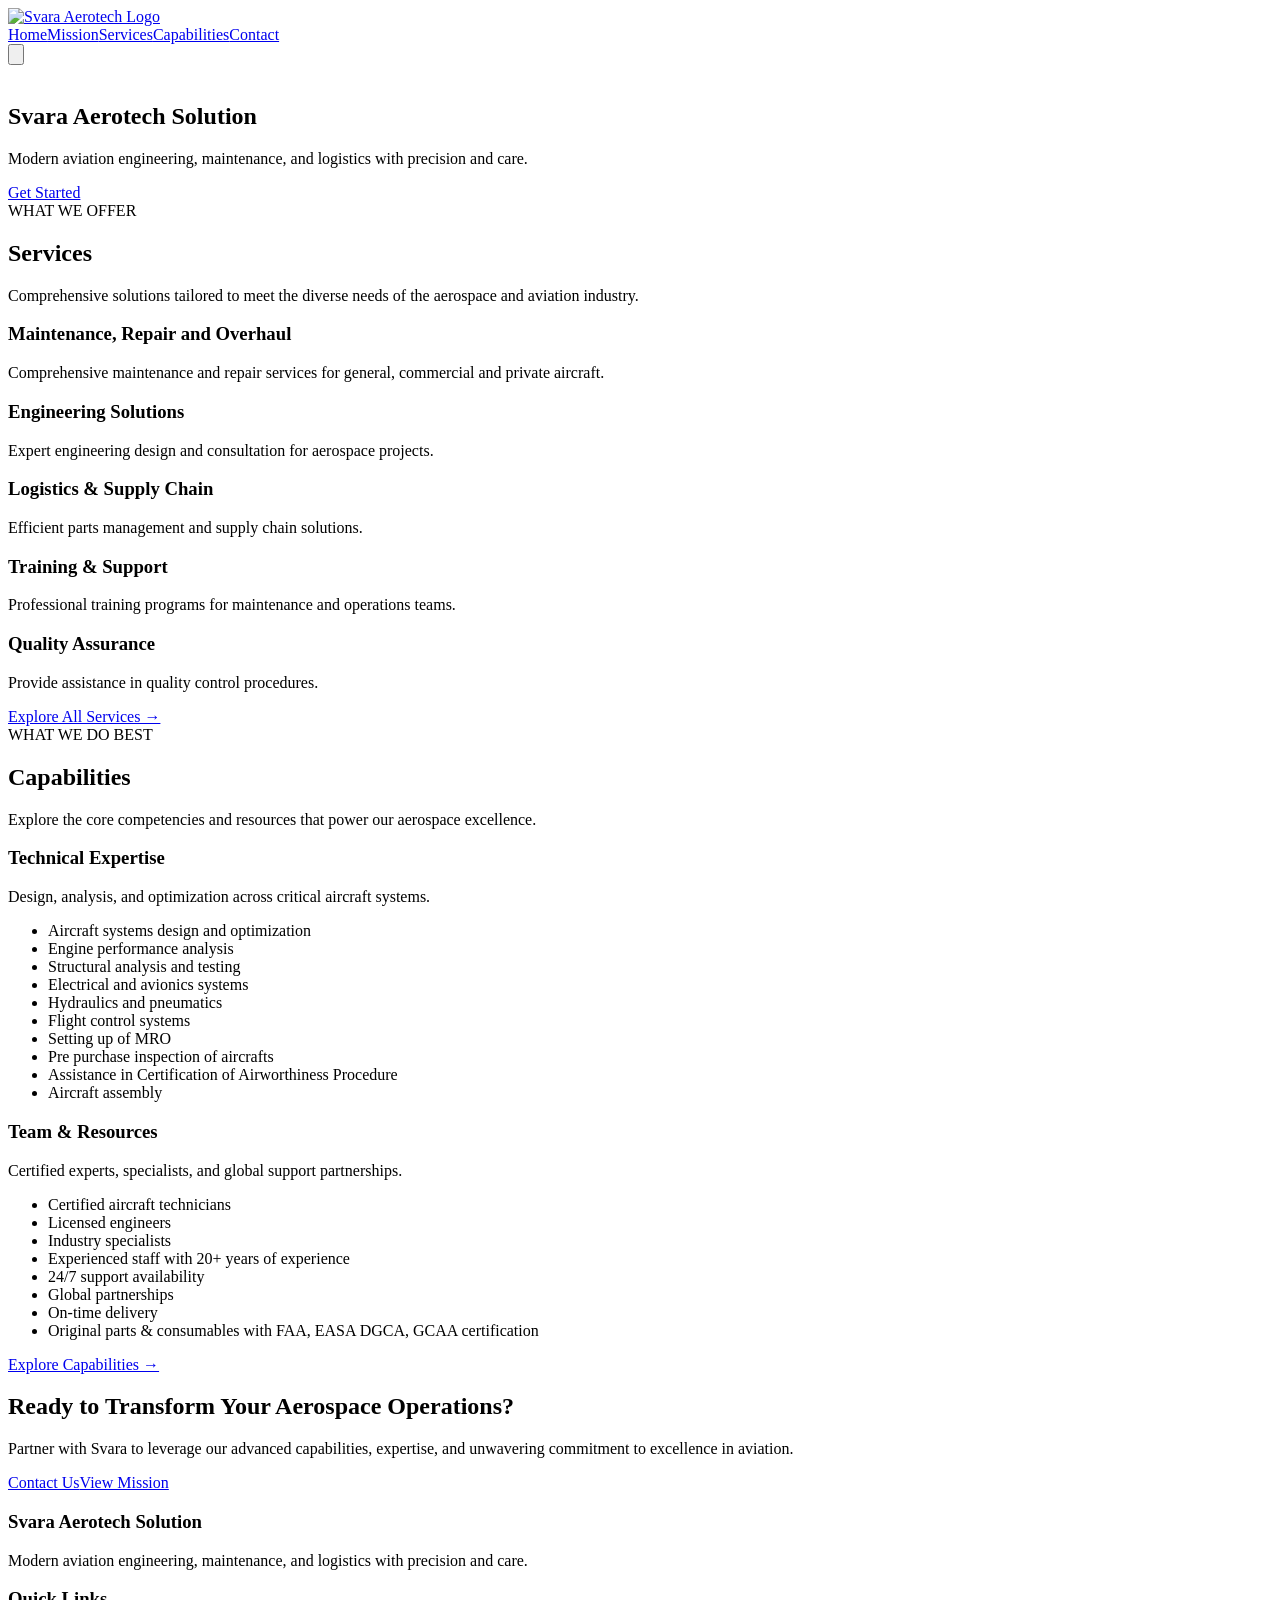
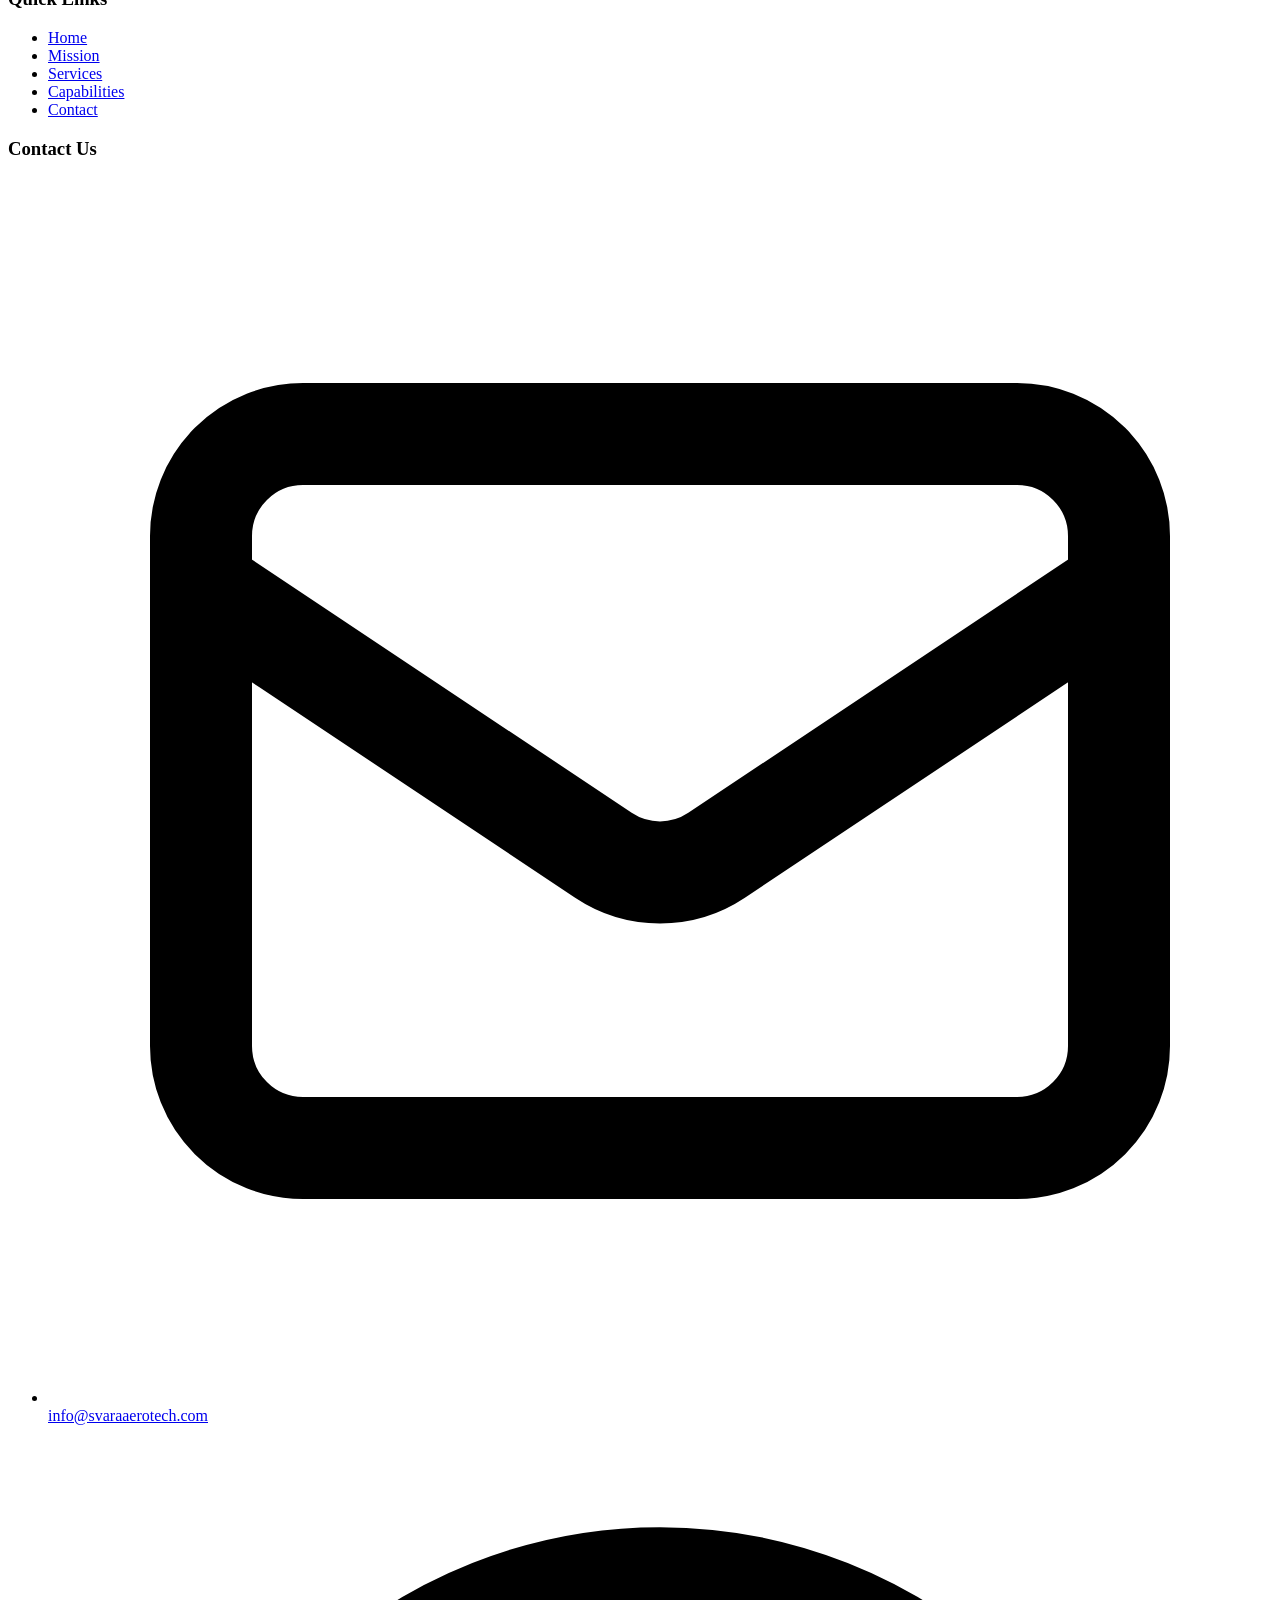
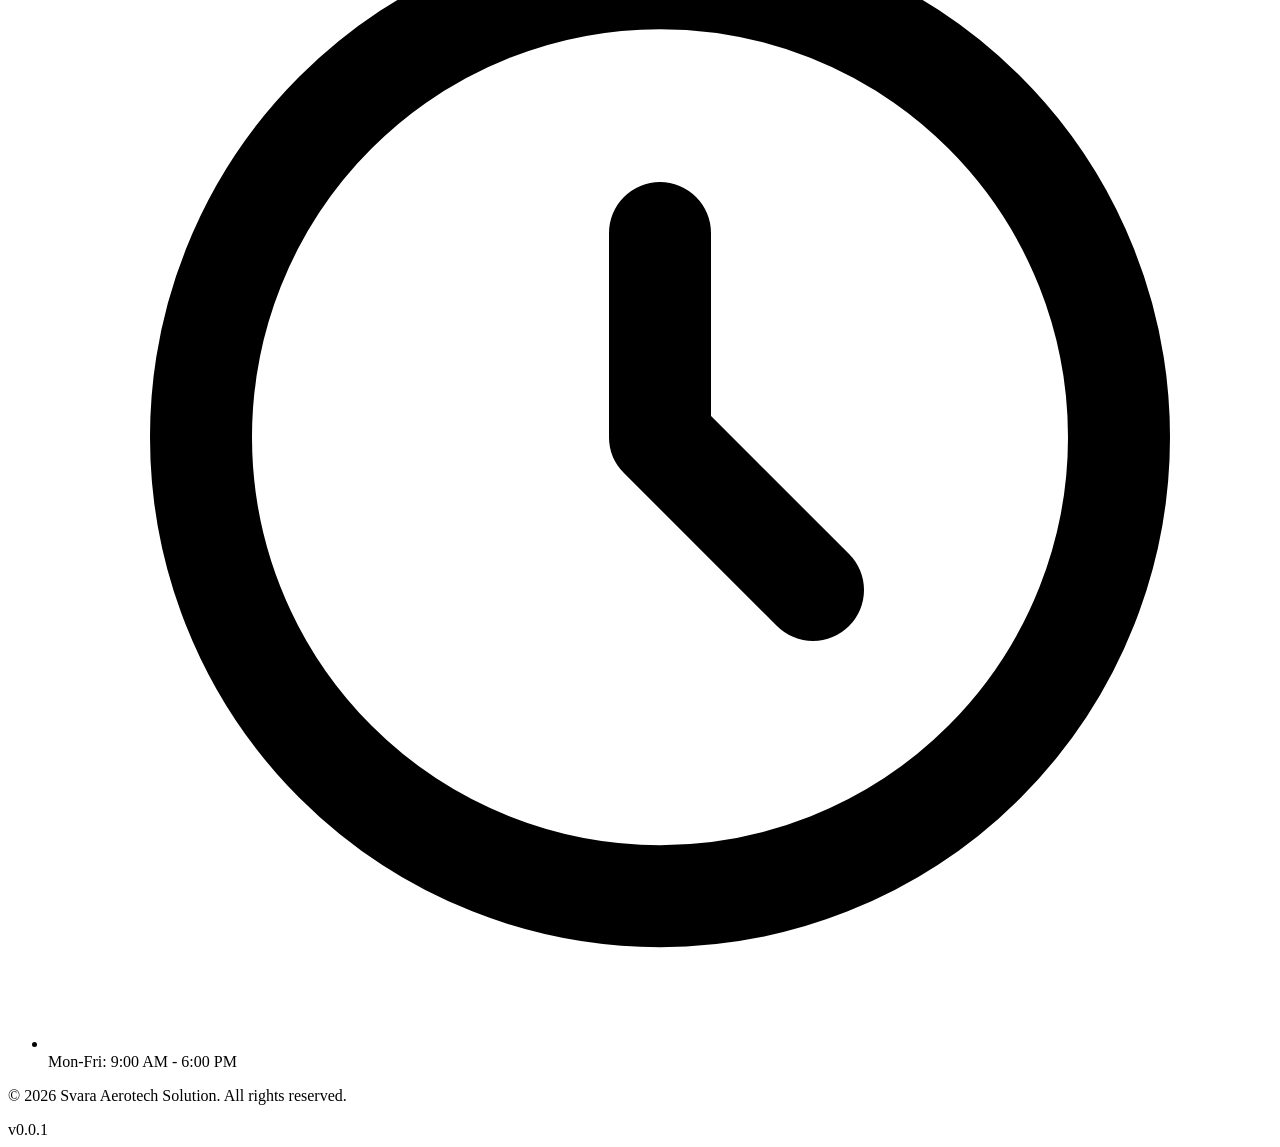
==== commit bb318161: "deploy: anks0801/svara_web@d3a677b8a5aa2113fcd470a1912b1ec04b60653f" ====
--- a/index.html
+++ b/index.html
@@ -1 +1 @@
-<!DOCTYPE html><html lang="en"><head><meta charSet="utf-8"/><meta name="viewport" content="width=device-width"/><meta name="twitter:card" content="summary_large_image"/><meta name="twitter:site" content="@svaraaerotech"/><meta name="twitter:creator" content="@svaraaerotech"/><meta property="og:image" content="https://svaraaerotech.com/og-image.jpg"/><meta property="og:image:alt" content="Svara"/><meta property="og:image:type" content="image/jpeg"/><meta property="og:image:width" content="1200"/><meta property="og:image:height" content="630"/><meta property="og:locale" content="en_US"/><meta property="og:site_name" content="Svara"/><link rel="canonical" href="https://anks0801.github.io/svara_preview"/><script type="application/ld+json">{"@context":"https://schema.org","@type":"Organization","name":"Svara Aerotech Solution","url":"https://svaraaerotech.com","logo":"https://svaraaerotech.com/svara-logo.png","description":"Modern aviation engineering, maintenance, and logistics with precision and care.","contactPoint":{"@type":"ContactPoint","telephone":"+1-XXX-XXX-XXXX","contactType":"Customer Service","email":"info@svaraaerotech.com"},"sameAs":["https://twitter.com/svaraaerotech"]}</script><title>Home | Svara</title><meta name="robots" content="index,follow"/><meta name="description" content="Svara Aerotech Solution - Leading provider of aerospace engineering, aircraft maintenance, and aviation consulting services with cutting-edge technology and industry expertise."/><meta property="og:title" content="Svara Aerotech Solution - Aviation Excellence"/><meta property="og:description" content="Premier aerospace engineering, aircraft maintenance, and aviation consulting services"/><meta property="og:url" content="https://anks0801.github.io/svara_preview"/><meta property="og:type" content="website"/><meta name="next-head-count" content="21"/><link rel="preconnect" href="https://fonts.googleapis.com"/><link rel="preconnect" href="https://fonts.gstatic.com" crossorigin="anonymous"/><meta name="mobile-web-app-capable" content="yes"/><meta name="apple-mobile-web-app-capable" content="yes"/><meta name="apple-mobile-web-app-status-bar-style" content="black-translucent"/><meta name="apple-mobile-web-app-title" content="Svara"/><meta http-equiv="X-UA-Compatible" content="IE=edge"/><meta name="referrer" content="strict-origin-when-cross-origin"/><link rel="icon" href="/svara_preview/svara-logo.png"/><link rel="apple-touch-icon" href="/svara_preview/svara-logo.png"/><link rel="preload" href="/svara_preview/_next/static/css/666cf1e58572c8a7.css" as="style"/><link rel="stylesheet" href="/svara_preview/_next/static/css/666cf1e58572c8a7.css" data-n-g=""/><noscript data-n-css=""></noscript><script defer="" nomodule="" src="/svara_preview/_next/static/chunks/polyfills-42372ed130431b0a.js"></script><script src="/svara_preview/_next/static/chunks/webpack-31966f3ae7ce06c6.js" defer=""></script><script src="/svara_preview/_next/static/chunks/framework-64ad27b21261a9ce.js" defer=""></script><script src="/svara_preview/_next/static/chunks/main-b68f53b1f8dc319e.js" defer=""></script><script src="/svara_preview/_next/static/chunks/pages/_app-6527a69a99b6fabe.js" defer=""></script><script src="/svara_preview/_next/static/chunks/664-d254d21a6fe56bff.js" defer=""></script><script src="/svara_preview/_next/static/chunks/pages/index-86b9f54b4acec4bf.js" defer=""></script><script src="/svara_preview/_next/static/lOC7uINK7Outc-s6eLmPS/_buildManifest.js" defer=""></script><script src="/svara_preview/_next/static/lOC7uINK7Outc-s6eLmPS/_ssgManifest.js" defer=""></script></head><body><div id="__next"><header class="bg-white shadow-md sticky top-0 z-50"><nav class="max-w-7xl mx-auto px-4 sm:px-6 lg:px-8"><div class="flex justify-between items-center h-16"><div class="flex-shrink-0 flex items-center gap-3"><a class="flex items-center gap-3 hover:opacity-80 transition" href="/svara_preview"><img src="/svara_preview/svara-logo.png" alt="Svara Aerotech Logo" class="h-16 w-24"/></a></div><div class="hidden md:flex space-x-8"><a class="text-gray-700 hover:text-blue-600 font-medium transition" href="/svara_preview">Home</a><a class="text-gray-700 hover:text-blue-600 font-medium transition" href="/svara_preview/mission">Mission</a><a class="text-gray-700 hover:text-blue-600 font-medium transition" href="/svara_preview/services">Services</a><a class="text-gray-700 hover:text-blue-600 font-medium transition" href="/svara_preview/capabilities">Capabilities</a><a class="text-gray-700 hover:text-blue-600 font-medium transition" href="/svara_preview/contact">Contact</a></div><div class="md:hidden"><button class="inline-flex items-center justify-center p-2 rounded-md text-gray-700 hover:text-blue-600 hover:bg-gray-100 focus:outline-none" aria-expanded="false" aria-label="Toggle menu"><svg class="h-6 w-6" xmlns="http://www.w3.org/2000/svg" fill="none" viewBox="0 0 24 24" stroke="currentColor"><path stroke-linecap="round" stroke-linejoin="round" stroke-width="2" d="M4 6h16M4 12h16M4 18h16"></path></svg></button></div></div></nav></header><main class="bg-white"><section class="relative flex items-center justify-center min-h-[56vh] md:min-h-[48vh] py-16 md:py-24 text-center px-6 bg-gradient-to-b from-blue-900 to-blue-800" aria-label="Welcome to Svara"><div class="absolute inset-0 pointer-events-none"><img src="/svara_preview/airplane-with-wings-engine.jpg" alt="" aria-hidden="true" class="w-full h-full object-cover opacity-8"/><div class="absolute inset-0 bg-gradient-to-b from-blue-900/70 to-blue-800/60"></div></div><div class="relative z-10 max-w-4xl px-4"><h1 class="mt-6 text-4xl sm:text-5xl md:text-6xl font-extrabold text-white leading-tight">Svara Aerotech Solution</h1><p class="mt-4 text-base sm:text-lg md:text-xl text-blue-100/90 max-w-4xl mx-auto">Modern aviation engineering, maintenance, and logistics with precision and care.</p><div class="mt-8"><a class="inline-block bg-white text-blue-600 px-8 py-4 rounded-lg font-bold text-lg hover:bg-blue-50 transition duration-300 shadow-xl hover:shadow-2xl transform hover:scale-105" href="/svara_preview/contact">Get Started</a></div></div></section><section class="py-24 md:py-32 bg-white relative overflow-hidden"><div class="max-w-7xl mx-auto px-4 sm:px-6 lg:px-8"><div class="mb-16 text-center"><div class="inline-block mb-4"><span class="px-4 py-2 bg-blue-500/10 border border-blue-400/30 rounded-full text-blue-700 text-sm font-semibold">WHAT WE OFFER</span></div><h2 class="text-4xl md:text-6xl font-black text-slate-900 mb-6">Services</h2><div class="w-20 h-1 bg-gradient-to-r from-blue-400 to-blue-500 rounded-full mx-auto"></div><p class="text-lg text-slate-600 max-w-3xl mt-6 mx-auto">Comprehensive solutions tailored to meet the diverse needs of the aerospace and aviation industry.</p></div><div class="grid grid-cols-1 md:grid-cols-2 lg:grid-cols-3 gap-6"><div class="relative overflow-hidden rounded-xl border border-blue-100 bg-white shadow-sm hover:shadow-lg hover:border-blue-300 hover:scale-[1.02] transition-all duration-300 p-6"><h3 class="text-xl font-bold text-slate-900 mb-3">Maintenance, Repair and Overhaul</h3><p class="text-slate-700 mb-4">Comprehensive maintenance and repair services for general, commercial and private aircraft.</p></div><div class="relative overflow-hidden rounded-xl border border-blue-100 bg-white shadow-sm hover:shadow-lg hover:border-blue-300 hover:scale-[1.02] transition-all duration-300 p-6"><h3 class="text-xl font-bold text-slate-900 mb-3">Engineering Solutions</h3><p class="text-slate-700 mb-4">Expert engineering design and consultation for aerospace projects.</p></div><div class="relative overflow-hidden rounded-xl border border-blue-100 bg-white shadow-sm hover:shadow-lg hover:border-blue-300 hover:scale-[1.02] transition-all duration-300 p-6"><h3 class="text-xl font-bold text-slate-900 mb-3">Logistics &amp; Supply Chain</h3><p class="text-slate-700 mb-4">Efficient parts management and supply chain solutions.</p></div><div class="relative overflow-hidden rounded-xl border border-blue-100 bg-white shadow-sm hover:shadow-lg hover:border-blue-300 hover:scale-[1.02] transition-all duration-300 p-6"><h3 class="text-xl font-bold text-slate-900 mb-3">Training &amp; Support</h3><p class="text-slate-700 mb-4">Professional training programs for maintenance and operations teams.</p></div><div class="relative overflow-hidden rounded-xl border border-blue-100 bg-white shadow-sm hover:shadow-lg hover:border-blue-300 hover:scale-[1.02] transition-all duration-300 p-6"><h3 class="text-xl font-bold text-slate-900 mb-3">Quality Assurance</h3><p class="text-slate-700 mb-4">Provide assistance in quality control procedures.</p></div></div><div class="text-center mt-16"><a class="inline-flex items-center px-8 py-4 bg-gradient-to-r from-blue-500 to-blue-600 text-white font-bold rounded-lg hover:from-blue-600 hover:to-blue-700 transition duration-300 shadow-lg hover:shadow-blue-500/20" href="/svara_preview/services">Explore All Services →</a></div></div></section><section class="py-24 md:py-32 bg-gray-50 relative overflow-hidden"><div class="max-w-7xl mx-auto px-4 sm:px-6 lg:px-8"><div class="mb-16 text-center"><div class="inline-block mb-4"><span class="px-4 py-2 bg-blue-500/10 border border-blue-400/30 rounded-full text-blue-700 text-sm font-semibold">WHAT WE DO BEST</span></div><h2 class="text-4xl md:text-6xl font-black text-slate-900 mb-6">Capabilities</h2><div class="w-20 h-1 bg-gradient-to-r from-blue-400 to-blue-500 rounded-full mx-auto"></div><p class="text-lg text-slate-600 max-w-3xl mt-6 mx-auto">Explore the core competencies and resources that power our aerospace excellence.</p></div><div class="grid grid-cols-1 md:grid-cols-2 gap-6"><div class="relative overflow-hidden rounded-xl border border-blue-100 bg-white shadow-sm hover:shadow-lg hover:border-blue-300 hover:scale-[1.02] transition-all duration-300 p-6"><div class="flex items-center mb-4"><div><h3 class="text-xl font-bold text-slate-900">Technical Expertise</h3><p class="text-slate-600 text-sm mt-1">Design, analysis, and optimization across critical aircraft systems.</p></div></div><ul class="space-y-2"><li class="flex items-start gap-2 text-slate-600"><span class="mt-1 inline-block w-2.5 h-2.5 bg-blue-600 rounded-full flex-shrink-0"></span><span>Aircraft systems design and optimization</span></li><li class="flex items-start gap-2 text-slate-600"><span class="mt-1 inline-block w-2.5 h-2.5 bg-blue-600 rounded-full flex-shrink-0"></span><span>Engine performance analysis</span></li><li class="flex items-start gap-2 text-slate-600"><span class="mt-1 inline-block w-2.5 h-2.5 bg-blue-600 rounded-full flex-shrink-0"></span><span>Structural analysis and testing</span></li><li class="flex items-start gap-2 text-slate-600"><span class="mt-1 inline-block w-2.5 h-2.5 bg-blue-600 rounded-full flex-shrink-0"></span><span>Electrical and avionics systems</span></li><li class="flex items-start gap-2 text-slate-600"><span class="mt-1 inline-block w-2.5 h-2.5 bg-blue-600 rounded-full flex-shrink-0"></span><span>Hydraulics and pneumatics</span></li><li class="flex items-start gap-2 text-slate-600"><span class="mt-1 inline-block w-2.5 h-2.5 bg-blue-600 rounded-full flex-shrink-0"></span><span>Flight control systems</span></li><li class="flex items-start gap-2 text-slate-600"><span class="mt-1 inline-block w-2.5 h-2.5 bg-blue-600 rounded-full flex-shrink-0"></span><span>Setting up of MRO</span></li><li class="flex items-start gap-2 text-slate-600"><span class="mt-1 inline-block w-2.5 h-2.5 bg-blue-600 rounded-full flex-shrink-0"></span><span>Pre purchase inspection of aircrafts</span></li><li class="flex items-start gap-2 text-slate-600"><span class="mt-1 inline-block w-2.5 h-2.5 bg-blue-600 rounded-full flex-shrink-0"></span><span>Certification of Airworthiness</span></li><li class="flex items-start gap-2 text-slate-600"><span class="mt-1 inline-block w-2.5 h-2.5 bg-blue-600 rounded-full flex-shrink-0"></span><span>Aircraft assembly</span></li></ul></div><div class="relative overflow-hidden rounded-xl border border-blue-100 bg-white shadow-sm hover:shadow-lg hover:border-blue-300 hover:scale-[1.02] transition-all duration-300 p-6"><div class="flex items-center mb-4"><div><h3 class="text-xl font-bold text-slate-900">Team &amp; Resources</h3><p class="text-slate-600 text-sm mt-1">Certified experts, specialists, and global support partnerships.</p></div></div><ul class="space-y-2"><li class="flex items-start gap-2 text-slate-600"><span class="mt-1 inline-block w-2.5 h-2.5 bg-blue-600 rounded-full flex-shrink-0"></span><span>Certified aircraft technicians</span></li><li class="flex items-start gap-2 text-slate-600"><span class="mt-1 inline-block w-2.5 h-2.5 bg-blue-600 rounded-full flex-shrink-0"></span><span>Licensed engineers</span></li><li class="flex items-start gap-2 text-slate-600"><span class="mt-1 inline-block w-2.5 h-2.5 bg-blue-600 rounded-full flex-shrink-0"></span><span>Industry specialists</span></li><li class="flex items-start gap-2 text-slate-600"><span class="mt-1 inline-block w-2.5 h-2.5 bg-blue-600 rounded-full flex-shrink-0"></span><span>Experienced staff with 20+ years of experience</span></li><li class="flex items-start gap-2 text-slate-600"><span class="mt-1 inline-block w-2.5 h-2.5 bg-blue-600 rounded-full flex-shrink-0"></span><span>Dedicated project managers</span></li><li class="flex items-start gap-2 text-slate-600"><span class="mt-1 inline-block w-2.5 h-2.5 bg-blue-600 rounded-full flex-shrink-0"></span><span>24/7 support availability</span></li><li class="flex items-start gap-2 text-slate-600"><span class="mt-1 inline-block w-2.5 h-2.5 bg-blue-600 rounded-full flex-shrink-0"></span><span>Global partnerships</span></li><li class="flex items-start gap-2 text-slate-600"><span class="mt-1 inline-block w-2.5 h-2.5 bg-blue-600 rounded-full flex-shrink-0"></span><span>On-time delivery</span></li><li class="flex items-start gap-2 text-slate-600"><span class="mt-1 inline-block w-2.5 h-2.5 bg-blue-600 rounded-full flex-shrink-0"></span><span>Original parts &amp; consumables with FAA, EASA DGCA, GCAA certification</span></li></ul></div></div><div class="text-center mt-16"><a class="inline-flex items-center px-8 py-4 bg-gradient-to-r from-blue-500 to-blue-600 text-white font-bold rounded-lg hover:from-blue-600 hover:to-blue-700 transition duration-300 shadow-lg hover:shadow-blue-500/20" href="/svara_preview/capabilities">Explore Capabilities →</a></div></div></section><section class="py-20 md:py-28 relative overflow-hidden bg-gradient-to-r from-blue-500 via-blue-400 to-blue-600"><div class="absolute inset-0 opacity-10"><div class="absolute top-0 left-0 w-96 h-96 bg-white rounded-full blur-3xl"></div><div class="absolute bottom-0 right-0 w-96 h-96 bg-white rounded-full blur-3xl"></div></div><div class="max-w-5xl mx-auto px-4 sm:px-6 lg:px-8 text-center relative z-10"><h2 class="text-4xl md:text-6xl font-black text-white mb-6">Ready to Transform Your Aerospace Operations?</h2><p class="text-lg md:text-xl text-white/95 mb-12 max-w-3xl mx-auto leading-relaxed">Partner with Svara to leverage our advanced capabilities, expertise, and unwavering commitment to excellence in aviation.</p><div class="flex flex-col sm:flex-row gap-4 justify-center"><a class="inline-block bg-white text-blue-600 px-8 py-4 rounded-lg font-bold text-lg hover:bg-gray-50 transition duration-300 shadow-xl" href="/svara_preview/contact">Contact Us</a><a class="inline-block border-2 border-white text-white px-8 py-4 rounded-lg font-bold text-lg hover:bg-white/10 transition duration-300" href="/svara_preview/mission">View Mission</a></div></div></section></main><footer class="bg-gray-900 text-white"><div class="max-w-7xl mx-auto px-4 sm:px-6 lg:px-8 py-12"><div class="grid grid-cols-1 md:grid-cols-3 gap-8 mb-8"><div><h3 class="text-lg font-bold mb-4">Svara Aerotech Solution</h3><p class="text-gray-400 text-sm mb-4">Modern aviation engineering, maintenance, and logistics with precision and care.</p></div><div><h3 class="text-lg font-bold mb-4">Quick Links</h3><ul class="space-y-2"><li><a class="text-gray-400 hover:text-white transition text-sm" href="/svara_preview">Home</a></li><li><a class="text-gray-400 hover:text-white transition text-sm" href="/svara_preview/mission">Mission</a></li><li><a class="text-gray-400 hover:text-white transition text-sm" href="/svara_preview/services">Services</a></li><li><a class="text-gray-400 hover:text-white transition text-sm" href="/svara_preview/capabilities">Capabilities</a></li><li><a class="text-gray-400 hover:text-white transition text-sm" href="/svara_preview/contact">Contact</a></li></ul></div><div><h3 class="text-lg font-bold mb-4">Contact Us</h3><ul class="space-y-3"><li class="flex items-start gap-2"><svg class="w-5 h-5 text-blue-400 flex-shrink-0 mt-0.5" fill="none" stroke="currentColor" viewBox="0 0 24 24"><path stroke-linecap="round" stroke-linejoin="round" stroke-width="2" d="M3 8l7.89 5.26a2 2 0 002.22 0L21 8M5 19h14a2 2 0 002-2V7a2 2 0 00-2-2H5a2 2 0 00-2 2v10a2 2 0 002 2z"></path></svg><a href="mailto:info@svaraaerotech.com" class="text-gray-400 hover:text-white transition text-sm">info@svaraaerotech.com</a></li><li class="flex items-start gap-2"><svg class="w-5 h-5 text-blue-400 flex-shrink-0 mt-0.5" fill="none" stroke="currentColor" viewBox="0 0 24 24"><path stroke-linecap="round" stroke-linejoin="round" stroke-width="2" d="M12 8v4l3 3m6-3a9 9 0 11-18 0 9 9 0 0118 0z"></path></svg><span class="text-gray-400 text-sm">Mon-Fri: 9:00 AM - 6:00 PM</span></li></ul></div></div><div class="border-t border-gray-800 pt-8"><div class="flex flex-col md:flex-row justify-between items-center text-gray-400 text-sm"><div></div> <p>© <!-- -->2026<!-- --> Svara Aerotech Solution. All rights reserved.</p><span class="mt-2 md:mt-0 text-xs">v0.0.1</span></div></div></div></footer></div><script id="__NEXT_DATA__" type="application/json">{"props":{"pageProps":{}},"page":"/","query":{},"buildId":"lOC7uINK7Outc-s6eLmPS","assetPrefix":"/svara_preview","nextExport":true,"autoExport":true,"isFallback":false,"scriptLoader":[]}</script></body></html>+<!DOCTYPE html><html lang="en"><head><meta charSet="utf-8"/><meta name="viewport" content="width=device-width"/><meta name="twitter:card" content="summary_large_image"/><meta name="twitter:site" content="@svaraaerotech"/><meta name="twitter:creator" content="@svaraaerotech"/><meta property="og:image" content="https://svaraaerotech.com/og-image.jpg"/><meta property="og:image:alt" content="Svara"/><meta property="og:image:type" content="image/jpeg"/><meta property="og:image:width" content="1200"/><meta property="og:image:height" content="630"/><meta property="og:locale" content="en_US"/><meta property="og:site_name" content="Svara"/><link rel="canonical" href="https://anks0801.github.io/svara_preview"/><script type="application/ld+json">{"@context":"https://schema.org","@type":"Organization","name":"Svara Aerotech Solution","url":"https://svaraaerotech.com","logo":"https://svaraaerotech.com/svara-logo.png","description":"Modern aviation engineering, maintenance, and logistics with precision and care.","contactPoint":{"@type":"ContactPoint","telephone":"+1-XXX-XXX-XXXX","contactType":"Customer Service","email":"info@svaraaerotech.com"},"sameAs":["https://twitter.com/svaraaerotech"]}</script><title>Home | Svara</title><meta name="robots" content="index,follow"/><meta name="description" content="Svara Aerotech Solution - Leading provider of aerospace engineering, aircraft maintenance, and aviation consulting services with cutting-edge technology and industry expertise."/><meta property="og:title" content="Svara Aerotech Solution - Aviation Excellence"/><meta property="og:description" content="Premier aerospace engineering, aircraft maintenance, and aviation consulting services"/><meta property="og:url" content="https://anks0801.github.io/svara_preview"/><meta property="og:type" content="website"/><meta name="next-head-count" content="21"/><link rel="preconnect" href="https://fonts.googleapis.com"/><link rel="preconnect" href="https://fonts.gstatic.com" crossorigin="anonymous"/><meta name="mobile-web-app-capable" content="yes"/><meta name="apple-mobile-web-app-capable" content="yes"/><meta name="apple-mobile-web-app-status-bar-style" content="black-translucent"/><meta name="apple-mobile-web-app-title" content="Svara"/><meta http-equiv="X-UA-Compatible" content="IE=edge"/><meta name="referrer" content="strict-origin-when-cross-origin"/><link rel="icon" href="/svara_preview/svara-logo.png"/><link rel="apple-touch-icon" href="/svara_preview/svara-logo.png"/><link rel="preload" href="/svara_preview/_next/static/css/270287fbd00c244a.css" as="style"/><link rel="stylesheet" href="/svara_preview/_next/static/css/270287fbd00c244a.css" data-n-g=""/><noscript data-n-css=""></noscript><script defer="" nomodule="" src="/svara_preview/_next/static/chunks/polyfills-42372ed130431b0a.js"></script><script src="/svara_preview/_next/static/chunks/webpack-31966f3ae7ce06c6.js" defer=""></script><script src="/svara_preview/_next/static/chunks/framework-64ad27b21261a9ce.js" defer=""></script><script src="/svara_preview/_next/static/chunks/main-b68f53b1f8dc319e.js" defer=""></script><script src="/svara_preview/_next/static/chunks/pages/_app-6527a69a99b6fabe.js" defer=""></script><script src="/svara_preview/_next/static/chunks/664-d254d21a6fe56bff.js" defer=""></script><script src="/svara_preview/_next/static/chunks/pages/index-584d9dcf67bf3669.js" defer=""></script><script src="/svara_preview/_next/static/KNI5Nqw785bKguhxuczNL/_buildManifest.js" defer=""></script><script src="/svara_preview/_next/static/KNI5Nqw785bKguhxuczNL/_ssgManifest.js" defer=""></script></head><body><div id="__next"><header class="bg-white shadow-md sticky top-0 z-50"><nav class="max-w-7xl mx-auto px-4 sm:px-6 lg:px-8"><div class="flex justify-between items-center h-16"><div class="flex-shrink-0 flex items-center gap-3"><a class="flex items-center gap-3 hover:opacity-80 transition" href="/svara_preview"><img src="/svara_preview/svara-logo.png" alt="Svara Aerotech Logo" class="h-16 w-16"/></a></div><div class="hidden md:flex space-x-8"><a class="text-gray-700 hover:text-blue-600 font-medium transition" href="/svara_preview">Home</a><a class="text-gray-700 hover:text-blue-600 font-medium transition" href="/svara_preview/mission">Mission</a><a class="text-gray-700 hover:text-blue-600 font-medium transition" href="/svara_preview/services">Services</a><a class="text-gray-700 hover:text-blue-600 font-medium transition" href="/svara_preview/capabilities">Capabilities</a><a class="text-gray-700 hover:text-blue-600 font-medium transition" href="/svara_preview/contact">Contact</a></div><div class="md:hidden"><button class="inline-flex items-center justify-center p-2 rounded-md text-gray-700 hover:text-blue-600 hover:bg-gray-100 focus:outline-none" aria-expanded="false" aria-label="Toggle menu"><svg class="h-6 w-6" xmlns="http://www.w3.org/2000/svg" fill="none" viewBox="0 0 24 24" stroke="currentColor"><path stroke-linecap="round" stroke-linejoin="round" stroke-width="2" d="M4 6h16M4 12h16M4 18h16"></path></svg></button></div></div></nav></header><main class="bg-white"><section class="relative flex items-center justify-center min-h-[56vh] md:min-h-[48vh] py-16 md:py-24 text-center px-6 bg-gradient-to-b from-blue-900 to-blue-800" aria-label="Welcome to Svara"><div class="absolute inset-0 pointer-events-none"><img src="/svara_preview/airplane-with-wings-engine.jpg" alt="" aria-hidden="true" class="w-full h-full object-cover opacity-8"/><div class="absolute inset-0 bg-gradient-to-b from-blue-900/70 to-blue-800/60"></div></div><div class="relative z-10 max-w-4xl px-4"><h1 class="mt-6 text-4xl sm:text-5xl md:text-6xl font-extrabold text-white leading-tight">Svara Aerotech Solution</h1><p class="mt-4 text-base sm:text-lg md:text-xl text-blue-100/90 max-w-4xl mx-auto">Modern aviation engineering, maintenance, and logistics with precision and care.</p><div class="mt-8"><a class="inline-block bg-white text-blue-600 px-8 py-4 rounded-lg font-bold text-lg hover:bg-blue-50 transition duration-300 shadow-xl hover:shadow-2xl transform hover:scale-105" href="/svara_preview/contact">Get Started</a></div></div></section><section class="py-24 md:py-32 bg-white relative overflow-hidden"><div class="max-w-7xl mx-auto px-4 sm:px-6 lg:px-8"><div class="mb-16 text-center"><div class="inline-block mb-4"><span class="px-4 py-2 bg-blue-500/10 border border-blue-400/30 rounded-full text-blue-700 text-sm font-semibold">WHAT WE OFFER</span></div><h2 class="text-4xl md:text-6xl font-black text-slate-900 mb-6">Services</h2><div class="w-20 h-1 bg-gradient-to-r from-blue-400 to-blue-500 rounded-full mx-auto"></div><p class="text-lg text-slate-600 max-w-3xl mt-6 mx-auto">Comprehensive solutions tailored to meet the diverse needs of the aerospace and aviation industry.</p></div><div class="grid grid-cols-1 md:grid-cols-2 lg:grid-cols-3 gap-6"><div class="relative overflow-hidden rounded-xl border border-blue-100 bg-white shadow-sm hover:shadow-lg hover:border-blue-300 hover:scale-[1.02] transition-all duration-300 p-6"><h3 class="text-xl font-bold text-slate-900 mb-3">Maintenance, Repair and Overhaul</h3><p class="text-slate-700 mb-4">Comprehensive maintenance and repair services for general, commercial and private aircraft.</p></div><div class="relative overflow-hidden rounded-xl border border-blue-100 bg-white shadow-sm hover:shadow-lg hover:border-blue-300 hover:scale-[1.02] transition-all duration-300 p-6"><h3 class="text-xl font-bold text-slate-900 mb-3">Engineering Solutions</h3><p class="text-slate-700 mb-4">Expert engineering design and consultation for aerospace projects.</p></div><div class="relative overflow-hidden rounded-xl border border-blue-100 bg-white shadow-sm hover:shadow-lg hover:border-blue-300 hover:scale-[1.02] transition-all duration-300 p-6"><h3 class="text-xl font-bold text-slate-900 mb-3">Logistics &amp; Supply Chain</h3><p class="text-slate-700 mb-4">Efficient parts management and supply chain solutions.</p></div><div class="relative overflow-hidden rounded-xl border border-blue-100 bg-white shadow-sm hover:shadow-lg hover:border-blue-300 hover:scale-[1.02] transition-all duration-300 p-6"><h3 class="text-xl font-bold text-slate-900 mb-3">Training &amp; Support</h3><p class="text-slate-700 mb-4">Professional training programs for maintenance and operations teams.</p></div><div class="relative overflow-hidden rounded-xl border border-blue-100 bg-white shadow-sm hover:shadow-lg hover:border-blue-300 hover:scale-[1.02] transition-all duration-300 p-6"><h3 class="text-xl font-bold text-slate-900 mb-3">Quality Assurance</h3><p class="text-slate-700 mb-4">Provide assistance in quality control procedures.</p></div></div><div class="text-center mt-16"><a class="inline-flex items-center px-8 py-4 bg-gradient-to-r from-blue-500 to-blue-600 text-white font-bold rounded-lg hover:from-blue-600 hover:to-blue-700 transition duration-300 shadow-lg hover:shadow-blue-500/20" href="/svara_preview/services">Explore All Services →</a></div></div></section><section class="py-24 md:py-32 bg-gray-50 relative overflow-hidden"><div class="max-w-7xl mx-auto px-4 sm:px-6 lg:px-8"><div class="mb-16 text-center"><div class="inline-block mb-4"><span class="px-4 py-2 bg-blue-500/10 border border-blue-400/30 rounded-full text-blue-700 text-sm font-semibold">WHAT WE DO BEST</span></div><h2 class="text-4xl md:text-6xl font-black text-slate-900 mb-6">Capabilities</h2><div class="w-20 h-1 bg-gradient-to-r from-blue-400 to-blue-500 rounded-full mx-auto"></div><p class="text-lg text-slate-600 max-w-3xl mt-6 mx-auto">Explore the core competencies and resources that power our aerospace excellence.</p></div><div class="grid grid-cols-1 md:grid-cols-2 gap-6"><div class="relative overflow-hidden rounded-xl border border-blue-100 bg-white shadow-sm hover:shadow-lg hover:border-blue-300 hover:scale-[1.02] transition-all duration-300 p-6"><div class="flex items-center mb-4"><div><h3 class="text-xl font-bold text-slate-900">Technical Expertise</h3><p class="text-slate-600 text-sm mt-1">Design, analysis, and optimization across critical aircraft systems.</p></div></div><ul class="space-y-2"><li class="flex items-start gap-2 text-slate-600"><span class="mt-1 inline-block w-2.5 h-2.5 bg-blue-600 rounded-full flex-shrink-0"></span><span>Aircraft systems design and optimization</span></li><li class="flex items-start gap-2 text-slate-600"><span class="mt-1 inline-block w-2.5 h-2.5 bg-blue-600 rounded-full flex-shrink-0"></span><span>Engine performance analysis</span></li><li class="flex items-start gap-2 text-slate-600"><span class="mt-1 inline-block w-2.5 h-2.5 bg-blue-600 rounded-full flex-shrink-0"></span><span>Structural analysis and testing</span></li><li class="flex items-start gap-2 text-slate-600"><span class="mt-1 inline-block w-2.5 h-2.5 bg-blue-600 rounded-full flex-shrink-0"></span><span>Electrical and avionics systems</span></li><li class="flex items-start gap-2 text-slate-600"><span class="mt-1 inline-block w-2.5 h-2.5 bg-blue-600 rounded-full flex-shrink-0"></span><span>Hydraulics and pneumatics</span></li><li class="flex items-start gap-2 text-slate-600"><span class="mt-1 inline-block w-2.5 h-2.5 bg-blue-600 rounded-full flex-shrink-0"></span><span>Flight control systems</span></li><li class="flex items-start gap-2 text-slate-600"><span class="mt-1 inline-block w-2.5 h-2.5 bg-blue-600 rounded-full flex-shrink-0"></span><span>Setting up of MRO</span></li><li class="flex items-start gap-2 text-slate-600"><span class="mt-1 inline-block w-2.5 h-2.5 bg-blue-600 rounded-full flex-shrink-0"></span><span>Pre purchase inspection of aircrafts</span></li><li class="flex items-start gap-2 text-slate-600"><span class="mt-1 inline-block w-2.5 h-2.5 bg-blue-600 rounded-full flex-shrink-0"></span><span>Assistance in Certification of Airworthiness Procedure</span></li><li class="flex items-start gap-2 text-slate-600"><span class="mt-1 inline-block w-2.5 h-2.5 bg-blue-600 rounded-full flex-shrink-0"></span><span>Aircraft assembly</span></li></ul></div><div class="relative overflow-hidden rounded-xl border border-blue-100 bg-white shadow-sm hover:shadow-lg hover:border-blue-300 hover:scale-[1.02] transition-all duration-300 p-6"><div class="flex items-center mb-4"><div><h3 class="text-xl font-bold text-slate-900">Team &amp; Resources</h3><p class="text-slate-600 text-sm mt-1">Certified experts, specialists, and global support partnerships.</p></div></div><ul class="space-y-2"><li class="flex items-start gap-2 text-slate-600"><span class="mt-1 inline-block w-2.5 h-2.5 bg-blue-600 rounded-full flex-shrink-0"></span><span>Certified aircraft technicians</span></li><li class="flex items-start gap-2 text-slate-600"><span class="mt-1 inline-block w-2.5 h-2.5 bg-blue-600 rounded-full flex-shrink-0"></span><span>Licensed engineers</span></li><li class="flex items-start gap-2 text-slate-600"><span class="mt-1 inline-block w-2.5 h-2.5 bg-blue-600 rounded-full flex-shrink-0"></span><span>Industry specialists</span></li><li class="flex items-start gap-2 text-slate-600"><span class="mt-1 inline-block w-2.5 h-2.5 bg-blue-600 rounded-full flex-shrink-0"></span><span>Experienced staff with 20+ years of experience</span></li><li class="flex items-start gap-2 text-slate-600"><span class="mt-1 inline-block w-2.5 h-2.5 bg-blue-600 rounded-full flex-shrink-0"></span><span>24/7 support availability</span></li><li class="flex items-start gap-2 text-slate-600"><span class="mt-1 inline-block w-2.5 h-2.5 bg-blue-600 rounded-full flex-shrink-0"></span><span>Global partnerships</span></li><li class="flex items-start gap-2 text-slate-600"><span class="mt-1 inline-block w-2.5 h-2.5 bg-blue-600 rounded-full flex-shrink-0"></span><span>On-time delivery</span></li><li class="flex items-start gap-2 text-slate-600"><span class="mt-1 inline-block w-2.5 h-2.5 bg-blue-600 rounded-full flex-shrink-0"></span><span>Original parts &amp; consumables with FAA, EASA DGCA, GCAA certification</span></li></ul></div></div><div class="text-center mt-16"><a class="inline-flex items-center px-8 py-4 bg-gradient-to-r from-blue-500 to-blue-600 text-white font-bold rounded-lg hover:from-blue-600 hover:to-blue-700 transition duration-300 shadow-lg hover:shadow-blue-500/20" href="/svara_preview/capabilities">Explore Capabilities →</a></div></div></section><section class="py-20 md:py-28 relative overflow-hidden bg-gradient-to-r from-blue-500 via-blue-400 to-blue-600"><div class="absolute inset-0 opacity-10"><div class="absolute top-0 left-0 w-96 h-96 bg-white rounded-full blur-3xl"></div><div class="absolute bottom-0 right-0 w-96 h-96 bg-white rounded-full blur-3xl"></div></div><div class="max-w-5xl mx-auto px-4 sm:px-6 lg:px-8 text-center relative z-10"><h2 class="text-4xl md:text-6xl font-black text-white mb-6">Ready to Transform Your Aerospace Operations?</h2><p class="text-lg md:text-xl text-white/95 mb-12 max-w-3xl mx-auto leading-relaxed">Partner with Svara to leverage our advanced capabilities, expertise, and unwavering commitment to excellence in aviation.</p><div class="flex flex-col sm:flex-row gap-4 justify-center"><a class="inline-block bg-white text-blue-600 px-8 py-4 rounded-lg font-bold text-lg hover:bg-gray-50 transition duration-300 shadow-xl" href="/svara_preview/contact">Contact Us</a><a class="inline-block border-2 border-white text-white px-8 py-4 rounded-lg font-bold text-lg hover:bg-white/10 transition duration-300" href="/svara_preview/mission">View Mission</a></div></div></section></main><footer class="bg-gray-900 text-white"><div class="max-w-7xl mx-auto px-4 sm:px-6 lg:px-8 py-12"><div class="grid grid-cols-1 md:grid-cols-3 gap-8 mb-8"><div><h3 class="text-lg font-bold mb-4">Svara Aerotech Solution</h3><p class="text-gray-400 text-sm mb-4">Modern aviation engineering, maintenance, and logistics with precision and care.</p></div><div><h3 class="text-lg font-bold mb-4">Quick Links</h3><ul class="space-y-2"><li><a class="text-gray-400 hover:text-white transition text-sm" href="/svara_preview">Home</a></li><li><a class="text-gray-400 hover:text-white transition text-sm" href="/svara_preview/mission">Mission</a></li><li><a class="text-gray-400 hover:text-white transition text-sm" href="/svara_preview/services">Services</a></li><li><a class="text-gray-400 hover:text-white transition text-sm" href="/svara_preview/capabilities">Capabilities</a></li><li><a class="text-gray-400 hover:text-white transition text-sm" href="/svara_preview/contact">Contact</a></li></ul></div><div><h3 class="text-lg font-bold mb-4">Contact Us</h3><ul class="space-y-3"><li class="flex items-start gap-2"><svg class="w-5 h-5 text-blue-400 flex-shrink-0 mt-0.5" fill="none" stroke="currentColor" viewBox="0 0 24 24"><path stroke-linecap="round" stroke-linejoin="round" stroke-width="2" d="M3 8l7.89 5.26a2 2 0 002.22 0L21 8M5 19h14a2 2 0 002-2V7a2 2 0 00-2-2H5a2 2 0 00-2 2v10a2 2 0 002 2z"></path></svg><a href="mailto:info@svaraaerotech.com" class="text-gray-400 hover:text-white transition text-sm">info@svaraaerotech.com</a></li><li class="flex items-start gap-2"><svg class="w-5 h-5 text-blue-400 flex-shrink-0 mt-0.5" fill="none" stroke="currentColor" viewBox="0 0 24 24"><path stroke-linecap="round" stroke-linejoin="round" stroke-width="2" d="M12 8v4l3 3m6-3a9 9 0 11-18 0 9 9 0 0118 0z"></path></svg><span class="text-gray-400 text-sm">Mon-Fri: 9:00 AM - 6:00 PM</span></li></ul></div></div><div class="border-t border-gray-800 pt-8"><div class="flex flex-col md:flex-row justify-between items-center text-gray-400 text-sm"><div></div> <p>© <!-- -->2026<!-- --> Svara Aerotech Solution. All rights reserved.</p><span class="mt-2 md:mt-0 text-xs">v0.0.1</span></div></div></div></footer></div><script id="__NEXT_DATA__" type="application/json">{"props":{"pageProps":{}},"page":"/","query":{},"buildId":"KNI5Nqw785bKguhxuczNL","assetPrefix":"/svara_preview","nextExport":true,"autoExport":true,"isFallback":false,"scriptLoader":[]}</script></body></html>
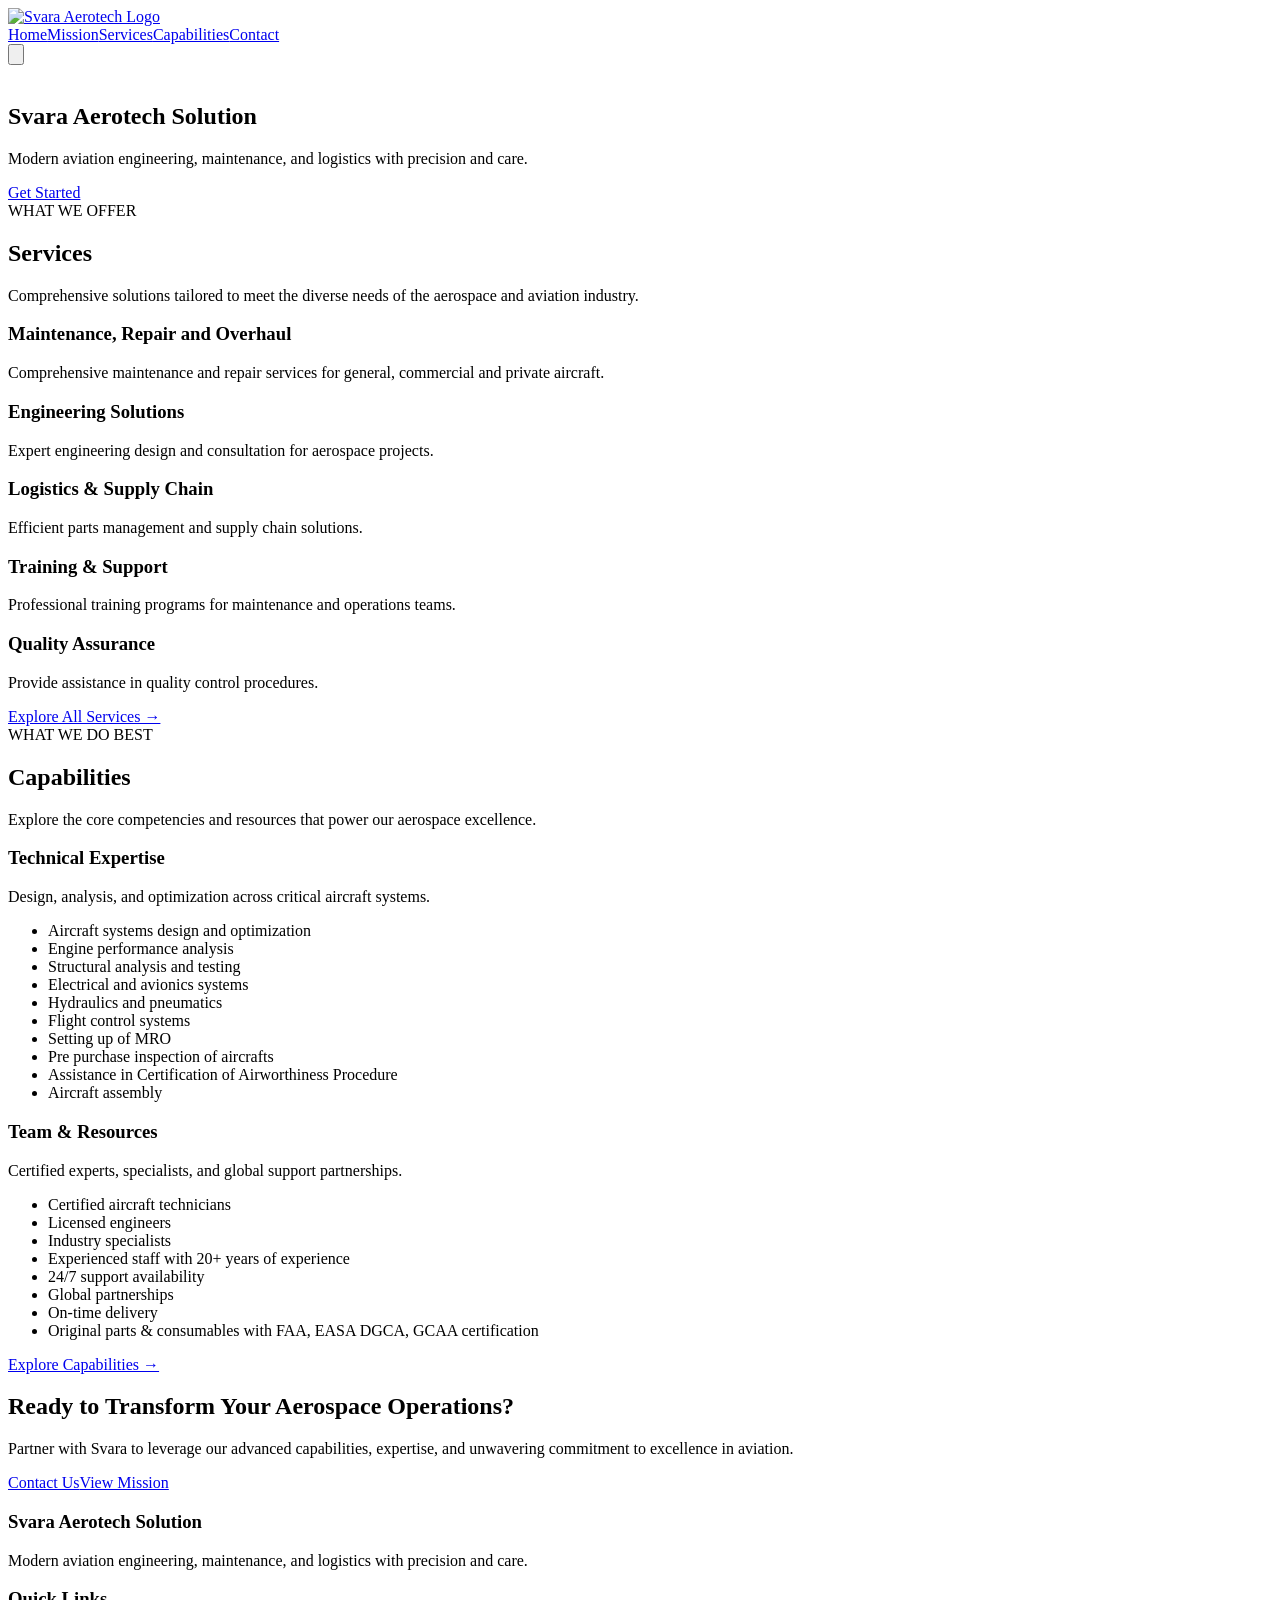
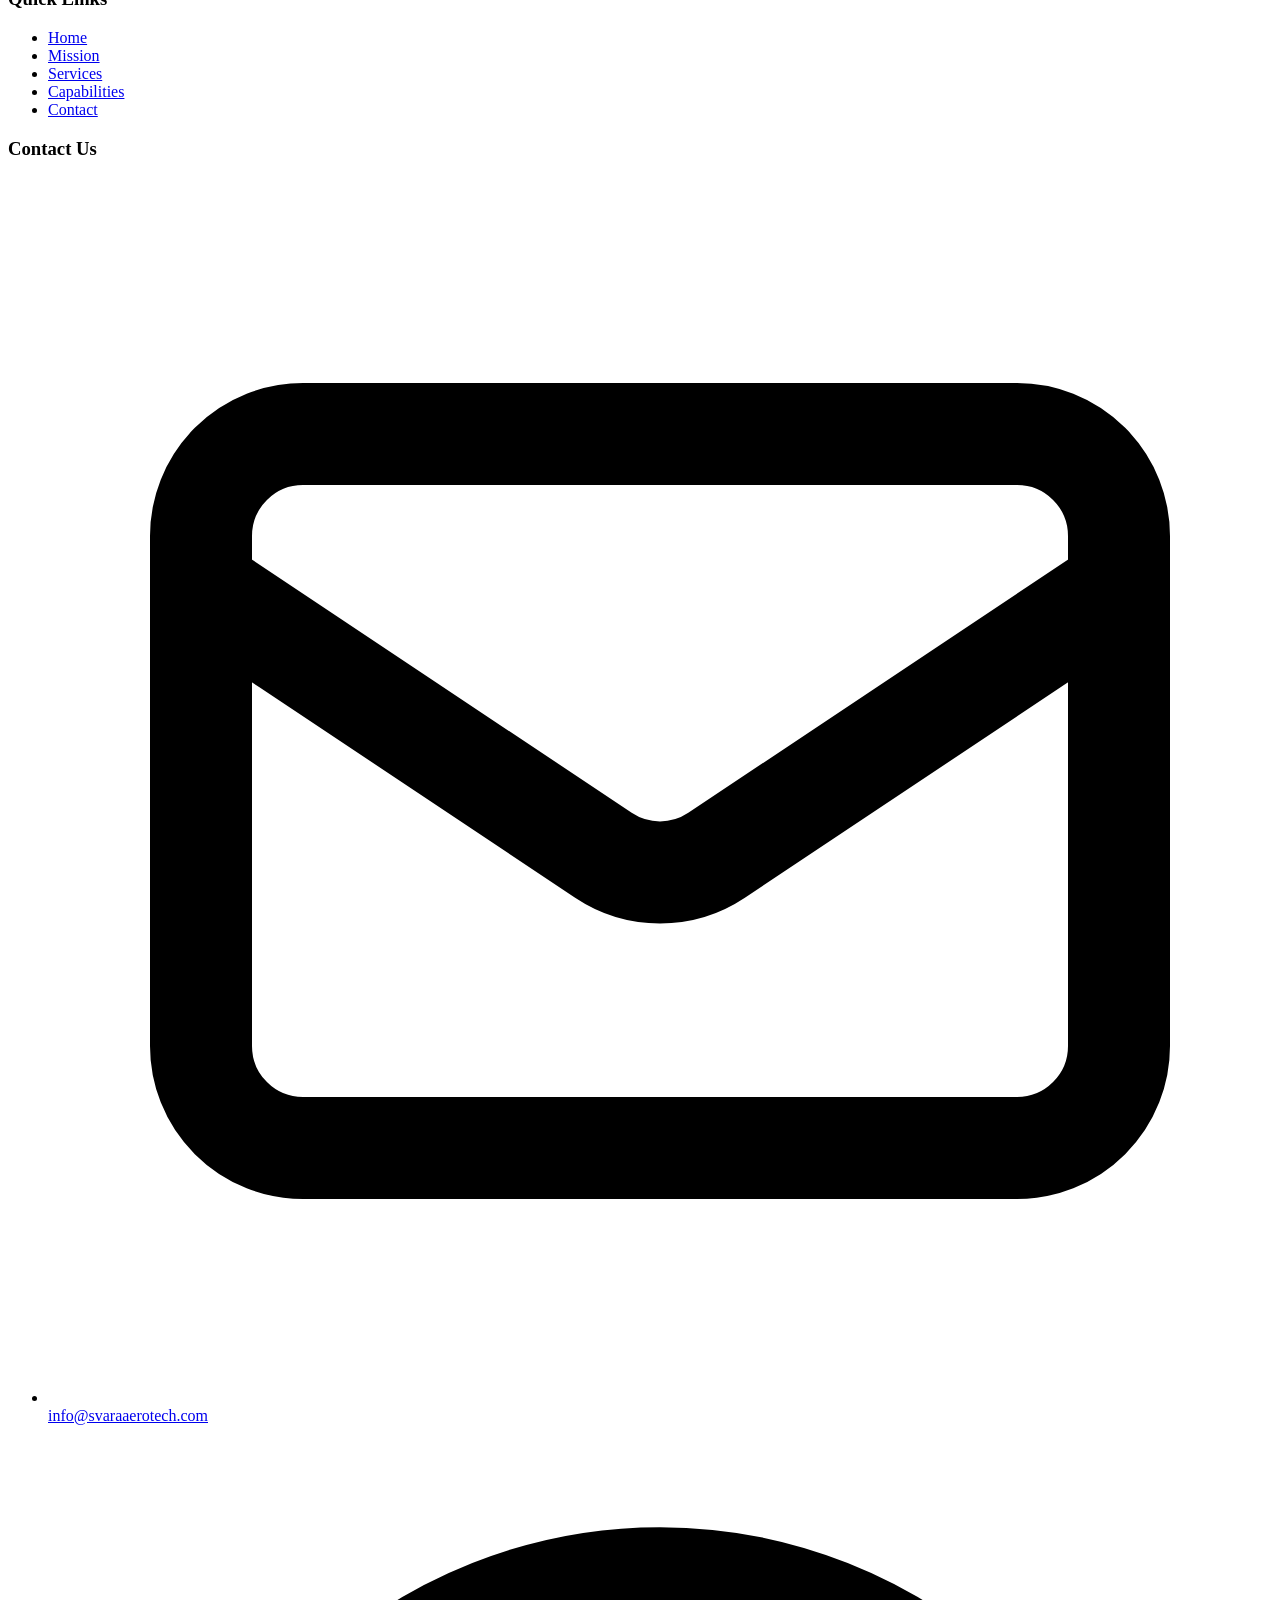
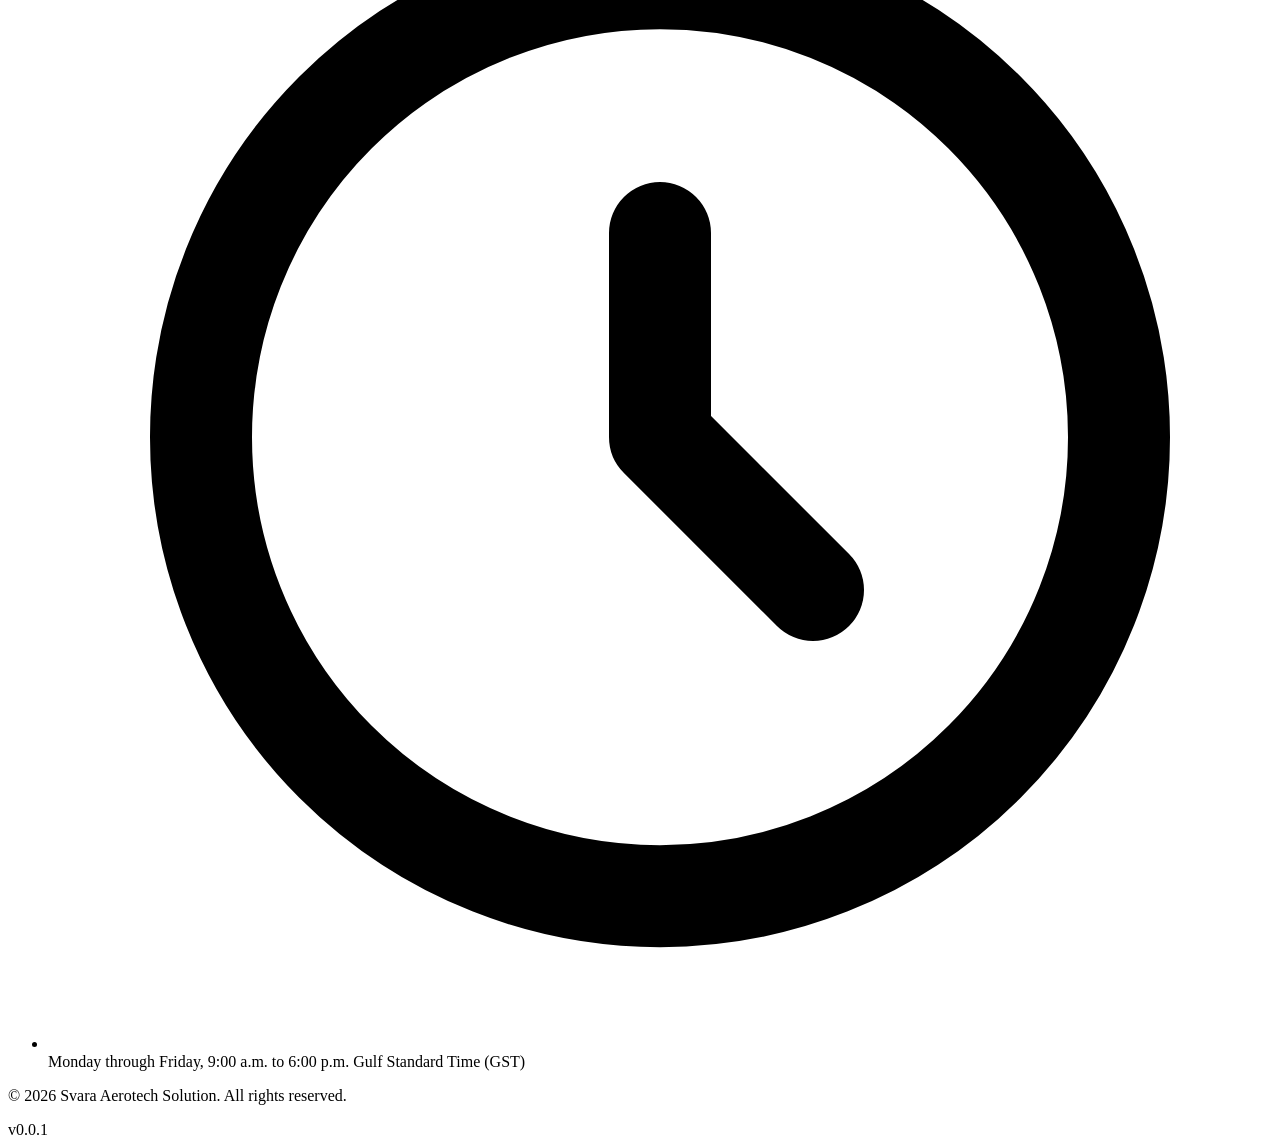
==== commit f5b793e2: "deploy: anks0801/svara_web@d019dfd4ed7edc2854abd6694ac8d3d90a122876" ====
--- a/index.html
+++ b/index.html
@@ -1 +1 @@
-<!DOCTYPE html><html lang="en"><head><meta charSet="utf-8"/><meta name="viewport" content="width=device-width"/><meta name="twitter:card" content="summary_large_image"/><meta name="twitter:site" content="@svaraaerotech"/><meta name="twitter:creator" content="@svaraaerotech"/><meta property="og:image" content="https://svaraaerotech.com/og-image.jpg"/><meta property="og:image:alt" content="Svara"/><meta property="og:image:type" content="image/jpeg"/><meta property="og:image:width" content="1200"/><meta property="og:image:height" content="630"/><meta property="og:locale" content="en_US"/><meta property="og:site_name" content="Svara"/><link rel="canonical" href="https://anks0801.github.io/svara_preview"/><script type="application/ld+json">{"@context":"https://schema.org","@type":"Organization","name":"Svara Aerotech Solution","url":"https://svaraaerotech.com","logo":"https://svaraaerotech.com/svara-logo.png","description":"Modern aviation engineering, maintenance, and logistics with precision and care.","contactPoint":{"@type":"ContactPoint","telephone":"+1-XXX-XXX-XXXX","contactType":"Customer Service","email":"info@svaraaerotech.com"},"sameAs":["https://twitter.com/svaraaerotech"]}</script><title>Home | Svara</title><meta name="robots" content="index,follow"/><meta name="description" content="Svara Aerotech Solution - Leading provider of aerospace engineering, aircraft maintenance, and aviation consulting services with cutting-edge technology and industry expertise."/><meta property="og:title" content="Svara Aerotech Solution - Aviation Excellence"/><meta property="og:description" content="Premier aerospace engineering, aircraft maintenance, and aviation consulting services"/><meta property="og:url" content="https://anks0801.github.io/svara_preview"/><meta property="og:type" content="website"/><meta name="next-head-count" content="21"/><link rel="preconnect" href="https://fonts.googleapis.com"/><link rel="preconnect" href="https://fonts.gstatic.com" crossorigin="anonymous"/><meta name="mobile-web-app-capable" content="yes"/><meta name="apple-mobile-web-app-capable" content="yes"/><meta name="apple-mobile-web-app-status-bar-style" content="black-translucent"/><meta name="apple-mobile-web-app-title" content="Svara"/><meta http-equiv="X-UA-Compatible" content="IE=edge"/><meta name="referrer" content="strict-origin-when-cross-origin"/><link rel="icon" href="/svara_preview/svara-logo.png"/><link rel="apple-touch-icon" href="/svara_preview/svara-logo.png"/><link rel="preload" href="/svara_preview/_next/static/css/270287fbd00c244a.css" as="style"/><link rel="stylesheet" href="/svara_preview/_next/static/css/270287fbd00c244a.css" data-n-g=""/><noscript data-n-css=""></noscript><script defer="" nomodule="" src="/svara_preview/_next/static/chunks/polyfills-42372ed130431b0a.js"></script><script src="/svara_preview/_next/static/chunks/webpack-31966f3ae7ce06c6.js" defer=""></script><script src="/svara_preview/_next/static/chunks/framework-64ad27b21261a9ce.js" defer=""></script><script src="/svara_preview/_next/static/chunks/main-b68f53b1f8dc319e.js" defer=""></script><script src="/svara_preview/_next/static/chunks/pages/_app-6527a69a99b6fabe.js" defer=""></script><script src="/svara_preview/_next/static/chunks/664-d254d21a6fe56bff.js" defer=""></script><script src="/svara_preview/_next/static/chunks/pages/index-584d9dcf67bf3669.js" defer=""></script><script src="/svara_preview/_next/static/KNI5Nqw785bKguhxuczNL/_buildManifest.js" defer=""></script><script src="/svara_preview/_next/static/KNI5Nqw785bKguhxuczNL/_ssgManifest.js" defer=""></script></head><body><div id="__next"><header class="bg-white shadow-md sticky top-0 z-50"><nav class="max-w-7xl mx-auto px-4 sm:px-6 lg:px-8"><div class="flex justify-between items-center h-16"><div class="flex-shrink-0 flex items-center gap-3"><a class="flex items-center gap-3 hover:opacity-80 transition" href="/svara_preview"><img src="/svara_preview/svara-logo.png" alt="Svara Aerotech Logo" class="h-16 w-16"/></a></div><div class="hidden md:flex space-x-8"><a class="text-gray-700 hover:text-blue-600 font-medium transition" href="/svara_preview">Home</a><a class="text-gray-700 hover:text-blue-600 font-medium transition" href="/svara_preview/mission">Mission</a><a class="text-gray-700 hover:text-blue-600 font-medium transition" href="/svara_preview/services">Services</a><a class="text-gray-700 hover:text-blue-600 font-medium transition" href="/svara_preview/capabilities">Capabilities</a><a class="text-gray-700 hover:text-blue-600 font-medium transition" href="/svara_preview/contact">Contact</a></div><div class="md:hidden"><button class="inline-flex items-center justify-center p-2 rounded-md text-gray-700 hover:text-blue-600 hover:bg-gray-100 focus:outline-none" aria-expanded="false" aria-label="Toggle menu"><svg class="h-6 w-6" xmlns="http://www.w3.org/2000/svg" fill="none" viewBox="0 0 24 24" stroke="currentColor"><path stroke-linecap="round" stroke-linejoin="round" stroke-width="2" d="M4 6h16M4 12h16M4 18h16"></path></svg></button></div></div></nav></header><main class="bg-white"><section class="relative flex items-center justify-center min-h-[56vh] md:min-h-[48vh] py-16 md:py-24 text-center px-6 bg-gradient-to-b from-blue-900 to-blue-800" aria-label="Welcome to Svara"><div class="absolute inset-0 pointer-events-none"><img src="/svara_preview/airplane-with-wings-engine.jpg" alt="" aria-hidden="true" class="w-full h-full object-cover opacity-8"/><div class="absolute inset-0 bg-gradient-to-b from-blue-900/70 to-blue-800/60"></div></div><div class="relative z-10 max-w-4xl px-4"><h1 class="mt-6 text-4xl sm:text-5xl md:text-6xl font-extrabold text-white leading-tight">Svara Aerotech Solution</h1><p class="mt-4 text-base sm:text-lg md:text-xl text-blue-100/90 max-w-4xl mx-auto">Modern aviation engineering, maintenance, and logistics with precision and care.</p><div class="mt-8"><a class="inline-block bg-white text-blue-600 px-8 py-4 rounded-lg font-bold text-lg hover:bg-blue-50 transition duration-300 shadow-xl hover:shadow-2xl transform hover:scale-105" href="/svara_preview/contact">Get Started</a></div></div></section><section class="py-24 md:py-32 bg-white relative overflow-hidden"><div class="max-w-7xl mx-auto px-4 sm:px-6 lg:px-8"><div class="mb-16 text-center"><div class="inline-block mb-4"><span class="px-4 py-2 bg-blue-500/10 border border-blue-400/30 rounded-full text-blue-700 text-sm font-semibold">WHAT WE OFFER</span></div><h2 class="text-4xl md:text-6xl font-black text-slate-900 mb-6">Services</h2><div class="w-20 h-1 bg-gradient-to-r from-blue-400 to-blue-500 rounded-full mx-auto"></div><p class="text-lg text-slate-600 max-w-3xl mt-6 mx-auto">Comprehensive solutions tailored to meet the diverse needs of the aerospace and aviation industry.</p></div><div class="grid grid-cols-1 md:grid-cols-2 lg:grid-cols-3 gap-6"><div class="relative overflow-hidden rounded-xl border border-blue-100 bg-white shadow-sm hover:shadow-lg hover:border-blue-300 hover:scale-[1.02] transition-all duration-300 p-6"><h3 class="text-xl font-bold text-slate-900 mb-3">Maintenance, Repair and Overhaul</h3><p class="text-slate-700 mb-4">Comprehensive maintenance and repair services for general, commercial and private aircraft.</p></div><div class="relative overflow-hidden rounded-xl border border-blue-100 bg-white shadow-sm hover:shadow-lg hover:border-blue-300 hover:scale-[1.02] transition-all duration-300 p-6"><h3 class="text-xl font-bold text-slate-900 mb-3">Engineering Solutions</h3><p class="text-slate-700 mb-4">Expert engineering design and consultation for aerospace projects.</p></div><div class="relative overflow-hidden rounded-xl border border-blue-100 bg-white shadow-sm hover:shadow-lg hover:border-blue-300 hover:scale-[1.02] transition-all duration-300 p-6"><h3 class="text-xl font-bold text-slate-900 mb-3">Logistics &amp; Supply Chain</h3><p class="text-slate-700 mb-4">Efficient parts management and supply chain solutions.</p></div><div class="relative overflow-hidden rounded-xl border border-blue-100 bg-white shadow-sm hover:shadow-lg hover:border-blue-300 hover:scale-[1.02] transition-all duration-300 p-6"><h3 class="text-xl font-bold text-slate-900 mb-3">Training &amp; Support</h3><p class="text-slate-700 mb-4">Professional training programs for maintenance and operations teams.</p></div><div class="relative overflow-hidden rounded-xl border border-blue-100 bg-white shadow-sm hover:shadow-lg hover:border-blue-300 hover:scale-[1.02] transition-all duration-300 p-6"><h3 class="text-xl font-bold text-slate-900 mb-3">Quality Assurance</h3><p class="text-slate-700 mb-4">Provide assistance in quality control procedures.</p></div></div><div class="text-center mt-16"><a class="inline-flex items-center px-8 py-4 bg-gradient-to-r from-blue-500 to-blue-600 text-white font-bold rounded-lg hover:from-blue-600 hover:to-blue-700 transition duration-300 shadow-lg hover:shadow-blue-500/20" href="/svara_preview/services">Explore All Services →</a></div></div></section><section class="py-24 md:py-32 bg-gray-50 relative overflow-hidden"><div class="max-w-7xl mx-auto px-4 sm:px-6 lg:px-8"><div class="mb-16 text-center"><div class="inline-block mb-4"><span class="px-4 py-2 bg-blue-500/10 border border-blue-400/30 rounded-full text-blue-700 text-sm font-semibold">WHAT WE DO BEST</span></div><h2 class="text-4xl md:text-6xl font-black text-slate-900 mb-6">Capabilities</h2><div class="w-20 h-1 bg-gradient-to-r from-blue-400 to-blue-500 rounded-full mx-auto"></div><p class="text-lg text-slate-600 max-w-3xl mt-6 mx-auto">Explore the core competencies and resources that power our aerospace excellence.</p></div><div class="grid grid-cols-1 md:grid-cols-2 gap-6"><div class="relative overflow-hidden rounded-xl border border-blue-100 bg-white shadow-sm hover:shadow-lg hover:border-blue-300 hover:scale-[1.02] transition-all duration-300 p-6"><div class="flex items-center mb-4"><div><h3 class="text-xl font-bold text-slate-900">Technical Expertise</h3><p class="text-slate-600 text-sm mt-1">Design, analysis, and optimization across critical aircraft systems.</p></div></div><ul class="space-y-2"><li class="flex items-start gap-2 text-slate-600"><span class="mt-1 inline-block w-2.5 h-2.5 bg-blue-600 rounded-full flex-shrink-0"></span><span>Aircraft systems design and optimization</span></li><li class="flex items-start gap-2 text-slate-600"><span class="mt-1 inline-block w-2.5 h-2.5 bg-blue-600 rounded-full flex-shrink-0"></span><span>Engine performance analysis</span></li><li class="flex items-start gap-2 text-slate-600"><span class="mt-1 inline-block w-2.5 h-2.5 bg-blue-600 rounded-full flex-shrink-0"></span><span>Structural analysis and testing</span></li><li class="flex items-start gap-2 text-slate-600"><span class="mt-1 inline-block w-2.5 h-2.5 bg-blue-600 rounded-full flex-shrink-0"></span><span>Electrical and avionics systems</span></li><li class="flex items-start gap-2 text-slate-600"><span class="mt-1 inline-block w-2.5 h-2.5 bg-blue-600 rounded-full flex-shrink-0"></span><span>Hydraulics and pneumatics</span></li><li class="flex items-start gap-2 text-slate-600"><span class="mt-1 inline-block w-2.5 h-2.5 bg-blue-600 rounded-full flex-shrink-0"></span><span>Flight control systems</span></li><li class="flex items-start gap-2 text-slate-600"><span class="mt-1 inline-block w-2.5 h-2.5 bg-blue-600 rounded-full flex-shrink-0"></span><span>Setting up of MRO</span></li><li class="flex items-start gap-2 text-slate-600"><span class="mt-1 inline-block w-2.5 h-2.5 bg-blue-600 rounded-full flex-shrink-0"></span><span>Pre purchase inspection of aircrafts</span></li><li class="flex items-start gap-2 text-slate-600"><span class="mt-1 inline-block w-2.5 h-2.5 bg-blue-600 rounded-full flex-shrink-0"></span><span>Assistance in Certification of Airworthiness Procedure</span></li><li class="flex items-start gap-2 text-slate-600"><span class="mt-1 inline-block w-2.5 h-2.5 bg-blue-600 rounded-full flex-shrink-0"></span><span>Aircraft assembly</span></li></ul></div><div class="relative overflow-hidden rounded-xl border border-blue-100 bg-white shadow-sm hover:shadow-lg hover:border-blue-300 hover:scale-[1.02] transition-all duration-300 p-6"><div class="flex items-center mb-4"><div><h3 class="text-xl font-bold text-slate-900">Team &amp; Resources</h3><p class="text-slate-600 text-sm mt-1">Certified experts, specialists, and global support partnerships.</p></div></div><ul class="space-y-2"><li class="flex items-start gap-2 text-slate-600"><span class="mt-1 inline-block w-2.5 h-2.5 bg-blue-600 rounded-full flex-shrink-0"></span><span>Certified aircraft technicians</span></li><li class="flex items-start gap-2 text-slate-600"><span class="mt-1 inline-block w-2.5 h-2.5 bg-blue-600 rounded-full flex-shrink-0"></span><span>Licensed engineers</span></li><li class="flex items-start gap-2 text-slate-600"><span class="mt-1 inline-block w-2.5 h-2.5 bg-blue-600 rounded-full flex-shrink-0"></span><span>Industry specialists</span></li><li class="flex items-start gap-2 text-slate-600"><span class="mt-1 inline-block w-2.5 h-2.5 bg-blue-600 rounded-full flex-shrink-0"></span><span>Experienced staff with 20+ years of experience</span></li><li class="flex items-start gap-2 text-slate-600"><span class="mt-1 inline-block w-2.5 h-2.5 bg-blue-600 rounded-full flex-shrink-0"></span><span>24/7 support availability</span></li><li class="flex items-start gap-2 text-slate-600"><span class="mt-1 inline-block w-2.5 h-2.5 bg-blue-600 rounded-full flex-shrink-0"></span><span>Global partnerships</span></li><li class="flex items-start gap-2 text-slate-600"><span class="mt-1 inline-block w-2.5 h-2.5 bg-blue-600 rounded-full flex-shrink-0"></span><span>On-time delivery</span></li><li class="flex items-start gap-2 text-slate-600"><span class="mt-1 inline-block w-2.5 h-2.5 bg-blue-600 rounded-full flex-shrink-0"></span><span>Original parts &amp; consumables with FAA, EASA DGCA, GCAA certification</span></li></ul></div></div><div class="text-center mt-16"><a class="inline-flex items-center px-8 py-4 bg-gradient-to-r from-blue-500 to-blue-600 text-white font-bold rounded-lg hover:from-blue-600 hover:to-blue-700 transition duration-300 shadow-lg hover:shadow-blue-500/20" href="/svara_preview/capabilities">Explore Capabilities →</a></div></div></section><section class="py-20 md:py-28 relative overflow-hidden bg-gradient-to-r from-blue-500 via-blue-400 to-blue-600"><div class="absolute inset-0 opacity-10"><div class="absolute top-0 left-0 w-96 h-96 bg-white rounded-full blur-3xl"></div><div class="absolute bottom-0 right-0 w-96 h-96 bg-white rounded-full blur-3xl"></div></div><div class="max-w-5xl mx-auto px-4 sm:px-6 lg:px-8 text-center relative z-10"><h2 class="text-4xl md:text-6xl font-black text-white mb-6">Ready to Transform Your Aerospace Operations?</h2><p class="text-lg md:text-xl text-white/95 mb-12 max-w-3xl mx-auto leading-relaxed">Partner with Svara to leverage our advanced capabilities, expertise, and unwavering commitment to excellence in aviation.</p><div class="flex flex-col sm:flex-row gap-4 justify-center"><a class="inline-block bg-white text-blue-600 px-8 py-4 rounded-lg font-bold text-lg hover:bg-gray-50 transition duration-300 shadow-xl" href="/svara_preview/contact">Contact Us</a><a class="inline-block border-2 border-white text-white px-8 py-4 rounded-lg font-bold text-lg hover:bg-white/10 transition duration-300" href="/svara_preview/mission">View Mission</a></div></div></section></main><footer class="bg-gray-900 text-white"><div class="max-w-7xl mx-auto px-4 sm:px-6 lg:px-8 py-12"><div class="grid grid-cols-1 md:grid-cols-3 gap-8 mb-8"><div><h3 class="text-lg font-bold mb-4">Svara Aerotech Solution</h3><p class="text-gray-400 text-sm mb-4">Modern aviation engineering, maintenance, and logistics with precision and care.</p></div><div><h3 class="text-lg font-bold mb-4">Quick Links</h3><ul class="space-y-2"><li><a class="text-gray-400 hover:text-white transition text-sm" href="/svara_preview">Home</a></li><li><a class="text-gray-400 hover:text-white transition text-sm" href="/svara_preview/mission">Mission</a></li><li><a class="text-gray-400 hover:text-white transition text-sm" href="/svara_preview/services">Services</a></li><li><a class="text-gray-400 hover:text-white transition text-sm" href="/svara_preview/capabilities">Capabilities</a></li><li><a class="text-gray-400 hover:text-white transition text-sm" href="/svara_preview/contact">Contact</a></li></ul></div><div><h3 class="text-lg font-bold mb-4">Contact Us</h3><ul class="space-y-3"><li class="flex items-start gap-2"><svg class="w-5 h-5 text-blue-400 flex-shrink-0 mt-0.5" fill="none" stroke="currentColor" viewBox="0 0 24 24"><path stroke-linecap="round" stroke-linejoin="round" stroke-width="2" d="M3 8l7.89 5.26a2 2 0 002.22 0L21 8M5 19h14a2 2 0 002-2V7a2 2 0 00-2-2H5a2 2 0 00-2 2v10a2 2 0 002 2z"></path></svg><a href="mailto:info@svaraaerotech.com" class="text-gray-400 hover:text-white transition text-sm">info@svaraaerotech.com</a></li><li class="flex items-start gap-2"><svg class="w-5 h-5 text-blue-400 flex-shrink-0 mt-0.5" fill="none" stroke="currentColor" viewBox="0 0 24 24"><path stroke-linecap="round" stroke-linejoin="round" stroke-width="2" d="M12 8v4l3 3m6-3a9 9 0 11-18 0 9 9 0 0118 0z"></path></svg><span class="text-gray-400 text-sm">Mon-Fri: 9:00 AM - 6:00 PM</span></li></ul></div></div><div class="border-t border-gray-800 pt-8"><div class="flex flex-col md:flex-row justify-between items-center text-gray-400 text-sm"><div></div> <p>© <!-- -->2026<!-- --> Svara Aerotech Solution. All rights reserved.</p><span class="mt-2 md:mt-0 text-xs">v0.0.1</span></div></div></div></footer></div><script id="__NEXT_DATA__" type="application/json">{"props":{"pageProps":{}},"page":"/","query":{},"buildId":"KNI5Nqw785bKguhxuczNL","assetPrefix":"/svara_preview","nextExport":true,"autoExport":true,"isFallback":false,"scriptLoader":[]}</script></body></html>+<!DOCTYPE html><html lang="en"><head><meta charSet="utf-8"/><meta name="viewport" content="width=device-width"/><meta name="twitter:card" content="summary_large_image"/><meta name="twitter:site" content="@svaraaerotech"/><meta name="twitter:creator" content="@svaraaerotech"/><meta property="og:image" content="https://svaraaerotech.com/og-image.jpg"/><meta property="og:image:alt" content="Svara"/><meta property="og:image:type" content="image/jpeg"/><meta property="og:image:width" content="1200"/><meta property="og:image:height" content="630"/><meta property="og:locale" content="en_US"/><meta property="og:site_name" content="Svara"/><link rel="canonical" href="https://anks0801.github.io/svara_preview"/><script type="application/ld+json">{"@context":"https://schema.org","@type":"Organization","name":"Svara Aerotech Solution","url":"https://svaraaerotech.com","logo":"https://svaraaerotech.com/svara-logo.png","description":"Modern aviation engineering, maintenance, and logistics with precision and care.","contactPoint":{"@type":"ContactPoint","telephone":"+1-XXX-XXX-XXXX","contactType":"Customer Service","email":"info@svaraaerotech.com"},"sameAs":["https://twitter.com/svaraaerotech"]}</script><title>Home | Svara</title><meta name="robots" content="index,follow"/><meta name="description" content="Svara Aerotech Solution - Leading provider of aerospace engineering, aircraft maintenance, and aviation consulting services with cutting-edge technology and industry expertise."/><meta property="og:title" content="Svara Aerotech Solution - Aviation Excellence"/><meta property="og:description" content="Premier aerospace engineering, aircraft maintenance, and aviation consulting services"/><meta property="og:url" content="https://anks0801.github.io/svara_preview"/><meta property="og:type" content="website"/><meta name="next-head-count" content="21"/><link rel="preconnect" href="https://fonts.googleapis.com"/><link rel="preconnect" href="https://fonts.gstatic.com" crossorigin="anonymous"/><meta name="mobile-web-app-capable" content="yes"/><meta name="apple-mobile-web-app-capable" content="yes"/><meta name="apple-mobile-web-app-status-bar-style" content="black-translucent"/><meta name="apple-mobile-web-app-title" content="Svara"/><meta http-equiv="X-UA-Compatible" content="IE=edge"/><meta name="referrer" content="strict-origin-when-cross-origin"/><link rel="icon" href="/svara_preview/svara-logo.png"/><link rel="apple-touch-icon" href="/svara_preview/svara-logo.png"/><link rel="preload" href="/svara_preview/_next/static/css/bd0562704e297aa7.css" as="style"/><link rel="stylesheet" href="/svara_preview/_next/static/css/bd0562704e297aa7.css" data-n-g=""/><noscript data-n-css=""></noscript><script defer="" nomodule="" src="/svara_preview/_next/static/chunks/polyfills-42372ed130431b0a.js"></script><script src="/svara_preview/_next/static/chunks/webpack-31966f3ae7ce06c6.js" defer=""></script><script src="/svara_preview/_next/static/chunks/framework-64ad27b21261a9ce.js" defer=""></script><script src="/svara_preview/_next/static/chunks/main-b68f53b1f8dc319e.js" defer=""></script><script src="/svara_preview/_next/static/chunks/pages/_app-53d9849a359aaef2.js" defer=""></script><script src="/svara_preview/_next/static/chunks/664-d254d21a6fe56bff.js" defer=""></script><script src="/svara_preview/_next/static/chunks/pages/index-8f0c63dc4f1ab808.js" defer=""></script><script src="/svara_preview/_next/static/_Q7nX7lAMky5R5uHIw28O/_buildManifest.js" defer=""></script><script src="/svara_preview/_next/static/_Q7nX7lAMky5R5uHIw28O/_ssgManifest.js" defer=""></script></head><body><div id="__next"><header class="bg-white shadow-md sticky top-0 z-50"><nav class="max-w-7xl mx-auto px-4 sm:px-6 lg:px-8"><div class="flex justify-between items-center h-16"><div class="flex-shrink-0 flex items-center gap-3"><a class="flex items-center gap-3 hover:opacity-80 transition" href="/svara_preview"><img src="/svara_preview/svara-logo.png?v=0.0.1" alt="Svara Aerotech Logo" class="h-16 w-16"/></a></div><div class="hidden md:flex space-x-8"><a class="text-gray-700 hover:text-blue-600 font-medium transition" href="/svara_preview">Home</a><a class="text-gray-700 hover:text-blue-600 font-medium transition" href="/svara_preview/mission">Mission</a><a class="text-gray-700 hover:text-blue-600 font-medium transition" href="/svara_preview/services">Services</a><a class="text-gray-700 hover:text-blue-600 font-medium transition" href="/svara_preview/capabilities">Capabilities</a><a class="text-gray-700 hover:text-blue-600 font-medium transition" href="/svara_preview/contact">Contact</a></div><div class="md:hidden"><button class="inline-flex items-center justify-center p-2 rounded-md text-gray-700 hover:text-blue-600 hover:bg-gray-100 focus:outline-none" aria-expanded="false" aria-label="Toggle menu"><svg class="h-6 w-6" xmlns="http://www.w3.org/2000/svg" fill="none" viewBox="0 0 24 24" stroke="currentColor"><path stroke-linecap="round" stroke-linejoin="round" stroke-width="2" d="M4 6h16M4 12h16M4 18h16"></path></svg></button></div></div></nav></header><main class="bg-white"><section class="relative flex items-center justify-center min-h-[56vh] md:min-h-[48vh] py-16 md:py-24 text-center px-6 bg-gradient-to-b from-blue-900 to-blue-800" aria-label="Welcome to Svara"><div class="absolute inset-0 pointer-events-none"><img src="/svara_preview/airplane-with-wings-engine.jpg" alt="" aria-hidden="true" class="w-full h-full object-cover opacity-8"/><div class="absolute inset-0 bg-gradient-to-b from-blue-900/70 to-blue-800/60"></div></div><div class="relative z-10 max-w-4xl px-4"><h1 class="mt-6 text-4xl sm:text-5xl md:text-6xl font-extrabold text-white leading-tight">Svara Aerotech Solution</h1><p class="mt-4 text-base sm:text-lg md:text-xl text-blue-100/90 max-w-4xl mx-auto">Modern aviation engineering, maintenance, and logistics with precision and care.</p><div class="mt-8"><a class="inline-block bg-white text-blue-600 px-8 py-4 rounded-lg font-bold text-lg hover:bg-blue-50 transition duration-300 shadow-xl hover:shadow-2xl transform hover:scale-105" href="/svara_preview/contact">Get Started</a></div></div></section><section class="py-24 md:py-32 bg-white relative overflow-hidden"><div class="max-w-7xl mx-auto px-4 sm:px-6 lg:px-8"><div class="mb-16 text-center"><div class="inline-block mb-4"><span class="px-4 py-2 bg-blue-500/10 border border-blue-400/30 rounded-full text-blue-700 text-sm font-semibold">WHAT WE OFFER</span></div><h2 class="text-4xl md:text-6xl font-black text-slate-900 mb-6">Services</h2><div class="w-20 h-1 bg-gradient-to-r from-blue-400 to-blue-500 rounded-full mx-auto"></div><p class="text-lg text-slate-600 max-w-3xl mt-6 mx-auto">Comprehensive solutions tailored to meet the diverse needs of the aerospace and aviation industry.</p></div><div class="grid grid-cols-1 md:grid-cols-2 lg:grid-cols-3 gap-6"><div class="relative overflow-hidden rounded-xl border border-blue-100 bg-white shadow-sm hover:shadow-lg hover:border-blue-300 hover:scale-[1.02] transition-all duration-300 p-6"><h3 class="text-xl font-bold text-slate-900 mb-3">Maintenance, Repair and Overhaul</h3><p class="text-slate-700 mb-4">Comprehensive maintenance and repair services for general, commercial and private aircraft.</p></div><div class="relative overflow-hidden rounded-xl border border-blue-100 bg-white shadow-sm hover:shadow-lg hover:border-blue-300 hover:scale-[1.02] transition-all duration-300 p-6"><h3 class="text-xl font-bold text-slate-900 mb-3">Engineering Solutions</h3><p class="text-slate-700 mb-4">Expert engineering design and consultation for aerospace projects.</p></div><div class="relative overflow-hidden rounded-xl border border-blue-100 bg-white shadow-sm hover:shadow-lg hover:border-blue-300 hover:scale-[1.02] transition-all duration-300 p-6"><h3 class="text-xl font-bold text-slate-900 mb-3">Logistics &amp; Supply Chain</h3><p class="text-slate-700 mb-4">Efficient parts management and supply chain solutions.</p></div><div class="relative overflow-hidden rounded-xl border border-blue-100 bg-white shadow-sm hover:shadow-lg hover:border-blue-300 hover:scale-[1.02] transition-all duration-300 p-6"><h3 class="text-xl font-bold text-slate-900 mb-3">Training &amp; Support</h3><p class="text-slate-700 mb-4">Professional training programs for maintenance and operations teams.</p></div><div class="relative overflow-hidden rounded-xl border border-blue-100 bg-white shadow-sm hover:shadow-lg hover:border-blue-300 hover:scale-[1.02] transition-all duration-300 p-6"><h3 class="text-xl font-bold text-slate-900 mb-3">Quality Assurance</h3><p class="text-slate-700 mb-4">Provide assistance in quality control procedures.</p></div></div><div class="text-center mt-16"><a class="inline-flex items-center px-8 py-4 bg-gradient-to-r from-blue-500 to-blue-600 text-white font-bold rounded-lg hover:from-blue-600 hover:to-blue-700 transition duration-300 shadow-lg hover:shadow-blue-500/20" href="/svara_preview/services">Explore All Services →</a></div></div></section><section class="py-24 md:py-32 bg-gray-50 relative overflow-hidden"><div class="max-w-7xl mx-auto px-4 sm:px-6 lg:px-8"><div class="mb-16 text-center"><div class="inline-block mb-4"><span class="px-4 py-2 bg-blue-500/10 border border-blue-400/30 rounded-full text-blue-700 text-sm font-semibold">WHAT WE DO BEST</span></div><h2 class="text-4xl md:text-6xl font-black text-slate-900 mb-6">Capabilities</h2><div class="w-20 h-1 bg-gradient-to-r from-blue-400 to-blue-500 rounded-full mx-auto"></div><p class="text-lg text-slate-600 max-w-3xl mt-6 mx-auto">Explore the core competencies and resources that power our aerospace excellence.</p></div><div class="grid grid-cols-1 md:grid-cols-2 gap-6"><div class="relative overflow-hidden rounded-xl border border-blue-100 bg-white shadow-sm hover:shadow-lg hover:border-blue-300 hover:scale-[1.02] transition-all duration-300 p-6"><div class="flex items-center mb-4"><div><h3 class="text-xl font-bold text-slate-900">Technical Expertise</h3><p class="text-slate-600 text-sm mt-1">Design, analysis, and optimization across critical aircraft systems.</p></div></div><ul class="space-y-2"><li class="flex items-start gap-2 text-slate-600"><span class="mt-1 inline-block w-2.5 h-2.5 bg-blue-600 rounded-full flex-shrink-0"></span><span>Aircraft systems design and optimization</span></li><li class="flex items-start gap-2 text-slate-600"><span class="mt-1 inline-block w-2.5 h-2.5 bg-blue-600 rounded-full flex-shrink-0"></span><span>Engine performance analysis</span></li><li class="flex items-start gap-2 text-slate-600"><span class="mt-1 inline-block w-2.5 h-2.5 bg-blue-600 rounded-full flex-shrink-0"></span><span>Structural analysis and testing</span></li><li class="flex items-start gap-2 text-slate-600"><span class="mt-1 inline-block w-2.5 h-2.5 bg-blue-600 rounded-full flex-shrink-0"></span><span>Electrical and avionics systems</span></li><li class="flex items-start gap-2 text-slate-600"><span class="mt-1 inline-block w-2.5 h-2.5 bg-blue-600 rounded-full flex-shrink-0"></span><span>Hydraulics and pneumatics</span></li><li class="flex items-start gap-2 text-slate-600"><span class="mt-1 inline-block w-2.5 h-2.5 bg-blue-600 rounded-full flex-shrink-0"></span><span>Flight control systems</span></li><li class="flex items-start gap-2 text-slate-600"><span class="mt-1 inline-block w-2.5 h-2.5 bg-blue-600 rounded-full flex-shrink-0"></span><span>Setting up of MRO</span></li><li class="flex items-start gap-2 text-slate-600"><span class="mt-1 inline-block w-2.5 h-2.5 bg-blue-600 rounded-full flex-shrink-0"></span><span>Pre purchase inspection of aircrafts</span></li><li class="flex items-start gap-2 text-slate-600"><span class="mt-1 inline-block w-2.5 h-2.5 bg-blue-600 rounded-full flex-shrink-0"></span><span>Assistance in Certification of Airworthiness Procedure</span></li><li class="flex items-start gap-2 text-slate-600"><span class="mt-1 inline-block w-2.5 h-2.5 bg-blue-600 rounded-full flex-shrink-0"></span><span>Aircraft assembly</span></li></ul></div><div class="relative overflow-hidden rounded-xl border border-blue-100 bg-white shadow-sm hover:shadow-lg hover:border-blue-300 hover:scale-[1.02] transition-all duration-300 p-6"><div class="flex items-center mb-4"><div><h3 class="text-xl font-bold text-slate-900">Team &amp; Resources</h3><p class="text-slate-600 text-sm mt-1">Certified experts, specialists, and global support partnerships.</p></div></div><ul class="space-y-2"><li class="flex items-start gap-2 text-slate-600"><span class="mt-1 inline-block w-2.5 h-2.5 bg-blue-600 rounded-full flex-shrink-0"></span><span>Certified aircraft technicians</span></li><li class="flex items-start gap-2 text-slate-600"><span class="mt-1 inline-block w-2.5 h-2.5 bg-blue-600 rounded-full flex-shrink-0"></span><span>Licensed engineers</span></li><li class="flex items-start gap-2 text-slate-600"><span class="mt-1 inline-block w-2.5 h-2.5 bg-blue-600 rounded-full flex-shrink-0"></span><span>Industry specialists</span></li><li class="flex items-start gap-2 text-slate-600"><span class="mt-1 inline-block w-2.5 h-2.5 bg-blue-600 rounded-full flex-shrink-0"></span><span>Experienced staff with 20+ years of experience</span></li><li class="flex items-start gap-2 text-slate-600"><span class="mt-1 inline-block w-2.5 h-2.5 bg-blue-600 rounded-full flex-shrink-0"></span><span>24/7 support availability</span></li><li class="flex items-start gap-2 text-slate-600"><span class="mt-1 inline-block w-2.5 h-2.5 bg-blue-600 rounded-full flex-shrink-0"></span><span>Global partnerships</span></li><li class="flex items-start gap-2 text-slate-600"><span class="mt-1 inline-block w-2.5 h-2.5 bg-blue-600 rounded-full flex-shrink-0"></span><span>On-time delivery</span></li><li class="flex items-start gap-2 text-slate-600"><span class="mt-1 inline-block w-2.5 h-2.5 bg-blue-600 rounded-full flex-shrink-0"></span><span>Original parts &amp; consumables with FAA, EASA DGCA, GCAA certification</span></li></ul></div></div><div class="text-center mt-16"><a class="inline-flex items-center px-8 py-4 bg-gradient-to-r from-blue-500 to-blue-600 text-white font-bold rounded-lg hover:from-blue-600 hover:to-blue-700 transition duration-300 shadow-lg hover:shadow-blue-500/20" href="/svara_preview/capabilities">Explore Capabilities →</a></div></div></section><section class="py-20 md:py-28 relative overflow-hidden bg-gradient-to-r from-blue-600 to-blue-800"><div class="absolute inset-0 opacity-10"><div class="absolute top-0 left-0 w-96 h-96 bg-white rounded-full blur-3xl"></div><div class="absolute bottom-0 right-0 w-96 h-96 bg-white rounded-full blur-3xl"></div></div><div class="max-w-5xl mx-auto px-4 sm:px-6 lg:px-8 text-center relative z-10"><h2 class="text-4xl md:text-6xl font-black text-white mb-6">Ready to Transform Your Aerospace Operations?</h2><p class="text-lg md:text-xl text-white/95 mb-12 max-w-3xl mx-auto leading-relaxed">Partner with Svara to leverage our advanced capabilities, expertise, and unwavering commitment to excellence in aviation.</p><div class="flex flex-col sm:flex-row gap-4 justify-center"><a class="inline-block bg-white text-blue-600 px-8 py-4 rounded-lg font-bold text-lg hover:bg-gray-50 transition duration-300 shadow-xl" href="/svara_preview/contact">Contact Us</a><a class="inline-block border-2 border-white text-white px-8 py-4 rounded-lg font-bold text-lg hover:bg-white/10 transition duration-300" href="/svara_preview/mission">View Mission</a></div></div></section></main><footer class="bg-blue-800 text-white"><div class="max-w-7xl mx-auto px-4 sm:px-6 lg:px-8 py-12"><div class="grid grid-cols-1 md:grid-cols-3 gap-8 mb-8"><div><h3 class="text-lg font-bold mb-4">Svara Aerotech Solution</h3><p class="text-gray-400 text-sm mb-4">Modern aviation engineering, maintenance, and logistics with precision and care.</p></div><div><h3 class="text-lg font-bold mb-4">Quick Links</h3><ul class="space-y-2"><li><a class="text-gray-400 hover:text-white transition text-sm" href="/svara_preview">Home</a></li><li><a class="text-gray-400 hover:text-white transition text-sm" href="/svara_preview/mission">Mission</a></li><li><a class="text-gray-400 hover:text-white transition text-sm" href="/svara_preview/services">Services</a></li><li><a class="text-gray-400 hover:text-white transition text-sm" href="/svara_preview/capabilities">Capabilities</a></li><li><a class="text-gray-400 hover:text-white transition text-sm" href="/svara_preview/contact">Contact</a></li></ul></div><div><h3 class="text-lg font-bold mb-4">Contact Us</h3><ul class="space-y-3"><li class="flex items-start gap-2"><svg class="w-5 h-5 text-blue-400 flex-shrink-0 mt-0.5" fill="none" stroke="currentColor" viewBox="0 0 24 24"><path stroke-linecap="round" stroke-linejoin="round" stroke-width="2" d="M3 8l7.89 5.26a2 2 0 002.22 0L21 8M5 19h14a2 2 0 002-2V7a2 2 0 00-2-2H5a2 2 0 00-2 2v10a2 2 0 002 2z"></path></svg><a href="mailto:info@svaraaerotech.com" class="text-gray-400 hover:text-white transition text-sm">info@svaraaerotech.com</a></li><li class="flex items-start gap-2"><svg class="w-5 h-5 text-blue-400 flex-shrink-0 mt-0.5" fill="none" stroke="currentColor" viewBox="0 0 24 24"><path stroke-linecap="round" stroke-linejoin="round" stroke-width="2" d="M12 8v4l3 3m6-3a9 9 0 11-18 0 9 9 0 0118 0z"></path></svg><span class="text-gray-400 text-sm">Monday through Friday, 9:00 a.m. to 6:00 p.m. Gulf Standard Time (GST)</span></li></ul></div></div><div class="border-t border-gray-800 pt-8"><div class="flex flex-col md:flex-row justify-between items-center text-gray-400 text-sm"><div></div> <p>© <!-- -->2026<!-- --> Svara Aerotech Solution. All rights reserved.</p><span class="mt-2 md:mt-0 text-xs">v0.0.1</span></div></div></div></footer></div><script id="__NEXT_DATA__" type="application/json">{"props":{"pageProps":{}},"page":"/","query":{},"buildId":"_Q7nX7lAMky5R5uHIw28O","assetPrefix":"/svara_preview","nextExport":true,"autoExport":true,"isFallback":false,"scriptLoader":[]}</script></body></html>
